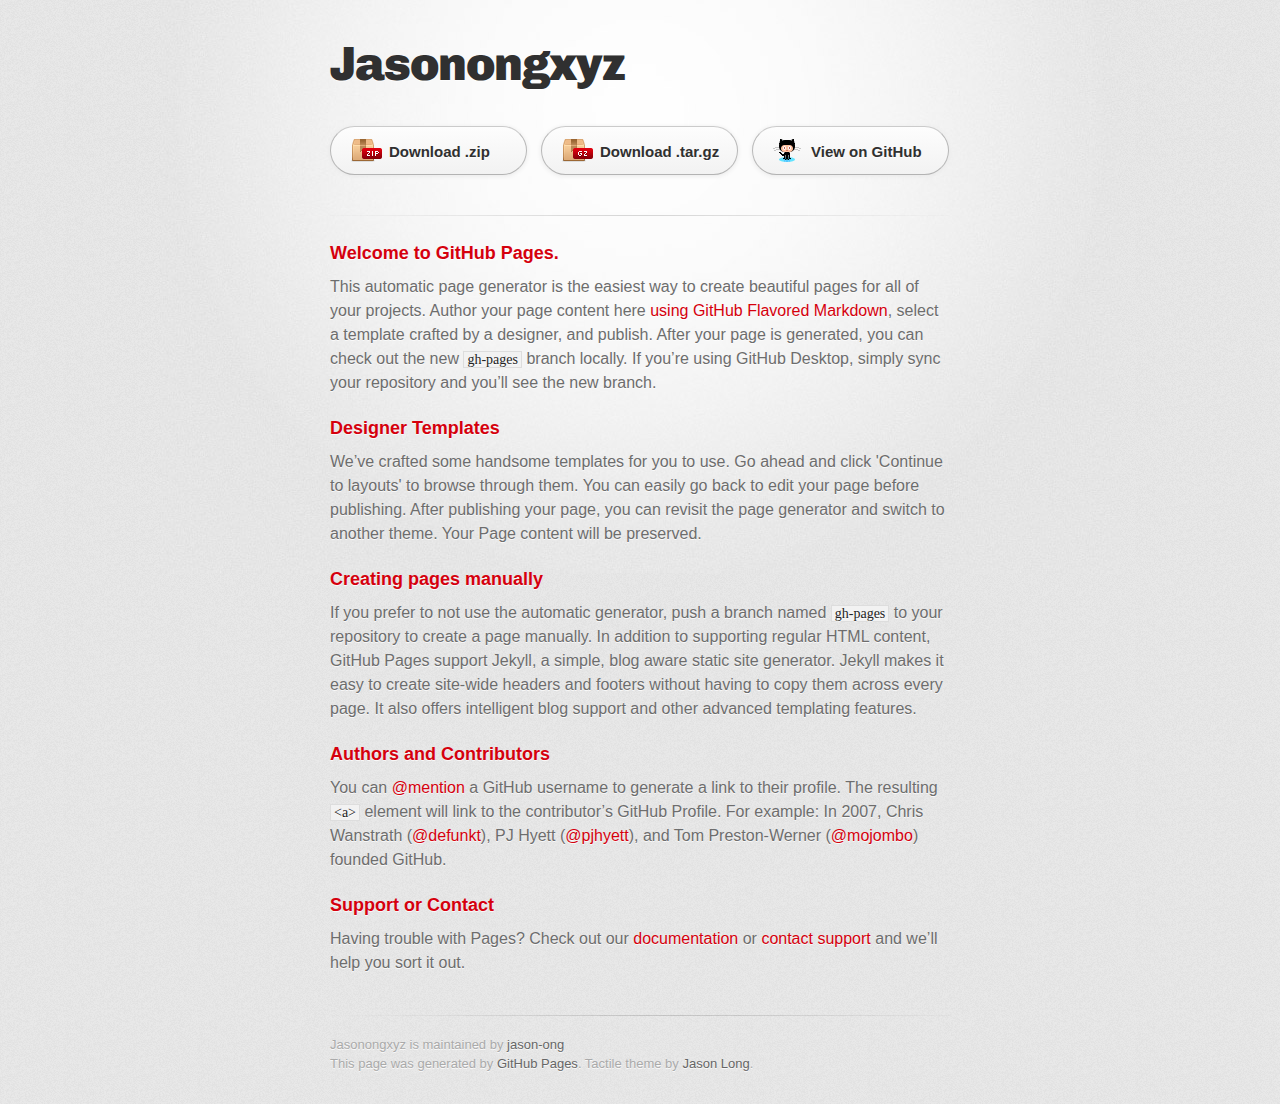
==== index.html @ bb4e9c69 "Create gh-pages branch via GitHub" ====
<!DOCTYPE html>
<html>
  <head>
    <meta charset='utf-8'>
    <meta http-equiv="X-UA-Compatible" content="chrome=1">
    <link href='https://fonts.googleapis.com/css?family=Chivo:900' rel='stylesheet' type='text/css'>
    <link rel="stylesheet" type="text/css" href="stylesheets/stylesheet.css" media="screen">
    <link rel="stylesheet" type="text/css" href="stylesheets/github-dark.css" media="screen">
    <link rel="stylesheet" type="text/css" href="stylesheets/print.css" media="print">
    <!--[if lt IE 9]>
    <script src="//html5shiv.googlecode.com/svn/trunk/html5.js"></script>
    <![endif]-->
    <title>Jasonongxyz by jason-ong</title>
  </head>

  <body>
    <div id="container">
      <div class="inner">

        <header>
          <h1>Jasonongxyz</h1>
          <h2></h2>
        </header>

        <section id="downloads" class="clearfix">
          <a href="https://github.com/jason-ong/jasonongxyz/zipball/master" id="download-zip" class="button"><span>Download .zip</span></a>
          <a href="https://github.com/jason-ong/jasonongxyz/tarball/master" id="download-tar-gz" class="button"><span>Download .tar.gz</span></a>
          <a href="https://github.com/jason-ong/jasonongxyz" id="view-on-github" class="button"><span>View on GitHub</span></a>
        </section>

        <hr>

        <section id="main_content">
          <h3>
<a id="welcome-to-github-pages" class="anchor" href="#welcome-to-github-pages" aria-hidden="true"><span aria-hidden="true" class="octicon octicon-link"></span></a>Welcome to GitHub Pages.</h3>

<p>This automatic page generator is the easiest way to create beautiful pages for all of your projects. Author your page content here <a href="https://guides.github.com/features/mastering-markdown/">using GitHub Flavored Markdown</a>, select a template crafted by a designer, and publish. After your page is generated, you can check out the new <code>gh-pages</code> branch locally. If you’re using GitHub Desktop, simply sync your repository and you’ll see the new branch.</p>

<h3>
<a id="designer-templates" class="anchor" href="#designer-templates" aria-hidden="true"><span aria-hidden="true" class="octicon octicon-link"></span></a>Designer Templates</h3>

<p>We’ve crafted some handsome templates for you to use. Go ahead and click 'Continue to layouts' to browse through them. You can easily go back to edit your page before publishing. After publishing your page, you can revisit the page generator and switch to another theme. Your Page content will be preserved.</p>

<h3>
<a id="creating-pages-manually" class="anchor" href="#creating-pages-manually" aria-hidden="true"><span aria-hidden="true" class="octicon octicon-link"></span></a>Creating pages manually</h3>

<p>If you prefer to not use the automatic generator, push a branch named <code>gh-pages</code> to your repository to create a page manually. In addition to supporting regular HTML content, GitHub Pages support Jekyll, a simple, blog aware static site generator. Jekyll makes it easy to create site-wide headers and footers without having to copy them across every page. It also offers intelligent blog support and other advanced templating features.</p>

<h3>
<a id="authors-and-contributors" class="anchor" href="#authors-and-contributors" aria-hidden="true"><span aria-hidden="true" class="octicon octicon-link"></span></a>Authors and Contributors</h3>

<p>You can <a href="https://help.github.com/articles/basic-writing-and-formatting-syntax/#mentioning-users-and-teams" class="user-mention">@mention</a> a GitHub username to generate a link to their profile. The resulting <code>&lt;a&gt;</code> element will link to the contributor’s GitHub Profile. For example: In 2007, Chris Wanstrath (<a href="https://github.com/defunkt" class="user-mention">@defunkt</a>), PJ Hyett (<a href="https://github.com/pjhyett" class="user-mention">@pjhyett</a>), and Tom Preston-Werner (<a href="https://github.com/mojombo" class="user-mention">@mojombo</a>) founded GitHub.</p>

<h3>
<a id="support-or-contact" class="anchor" href="#support-or-contact" aria-hidden="true"><span aria-hidden="true" class="octicon octicon-link"></span></a>Support or Contact</h3>

<p>Having trouble with Pages? Check out our <a href="https://help.github.com/pages">documentation</a> or <a href="https://github.com/contact">contact support</a> and we’ll help you sort it out.</p>
        </section>

        <footer>
          Jasonongxyz is maintained by <a href="https://github.com/jason-ong">jason-ong</a><br>
          This page was generated by <a href="https://pages.github.com">GitHub Pages</a>. Tactile theme by <a href="https://twitter.com/jasonlong">Jason Long</a>.
        </footer>

        
      </div>
    </div>
  </body>
</html>
---- stylesheets/stylesheet.css ----
/* http://meyerweb.com/eric/tools/css/reset/
   v2.0 | 20110126
   License: none (public domain)
*/
html, body, div, span, applet, object, iframe,
h1, h2, h3, h4, h5, h6, p, blockquote, pre,
a, abbr, acronym, address, big, cite, code,
del, dfn, em, img, ins, kbd, q, s, samp,
small, strike, strong, sub, sup, tt, var,
b, u, i, center,
dl, dt, dd, ol, ul, li,
fieldset, form, label, legend,
table, caption, tbody, tfoot, thead, tr, th, td,
article, aside, canvas, details, embed,
figure, figcaption, footer, header, hgroup,
menu, nav, output, ruby, section, summary,
time, mark, audio, video {
	padding: 0;
	margin: 0;
	font: inherit;
	font-size: 100%;
	vertical-align: baseline;
	border: 0;
}
/* HTML5 display-role reset for older browsers */
article, aside, details, figcaption, figure,
footer, header, hgroup, menu, nav, section {
	display: block;
}
body {
	line-height: 1;
}
ol, ul {
	list-style: none;
}
blockquote, q {
	quotes: none;
}
blockquote:before, blockquote:after,
q:before, q:after {
	content: '';
	content: none;
}
table {
	border-spacing: 0;
	border-collapse: collapse;
}

/* LAYOUT STYLES */
body {
  font-family: 'Helvetica Neue', Helvetica, Arial, serif;
  font-size: 1em;
  line-height: 1.5;
  color: #6d6d6d;
  text-shadow: 0 1px 0 rgba(255, 255, 255, 0.8);
  background: #e7e7e7 url(../images/body-bg.png) 0 0 repeat;
}

a {
  color: #d5000d;
}
a:hover {
  color: #c5000c;
}

header {
  padding-top: 35px;
  padding-bottom: 25px;
}

header h1 {
  font-family: 'Chivo', 'Helvetica Neue', Helvetica, Arial, serif;
  font-size: 48px; font-weight: 900;
  line-height: 1.2;
  color: #303030;
  letter-spacing: -1px;
}

header h2 {
  font-size: 24px;
  font-weight: normal;
  line-height: 1.3;
  color: #aaa;
  letter-spacing: -1px;
}

#container {
  min-height: 595px;
  background: transparent url(../images/highlight-bg.jpg) 50% 0 no-repeat;
}

.inner {
  width: 620px;
  margin: 0 auto;
}

#container .inner img {
  max-width: 100%;
}

#downloads {
  margin-bottom: 40px;
}

a.button {
  display: block;
  float: left;
  width: 179px;
  padding: 12px 8px 12px 8px;
  margin-right: 14px;
  font-size: 15px;
  font-weight: bold;
  line-height: 25px;
  color: #303030;
  background: #fdfdfd; /* Old browsers */
  background: -moz-linear-gradient(top,  #fdfdfd 0%, #f2f2f2 100%); /* FF3.6+ */
  background: -webkit-gradient(linear, left top, left bottom, color-stop(0%,#fdfdfd), color-stop(100%,#f2f2f2)); /* Chrome,Safari4+ */
  background: -webkit-linear-gradient(top,  #fdfdfd 0%,#f2f2f2 100%); /* Chrome10+,Safari5.1+ */
  background: -o-linear-gradient(top,  #fdfdfd 0%,#f2f2f2 100%); /* Opera 11.10+ */
  background: -ms-linear-gradient(top,  #fdfdfd 0%,#f2f2f2 100%); /* IE10+ */
  background: linear-gradient(top,  #fdfdfd 0%,#f2f2f2 100%); /* W3C */
  filter: progid:DXImageTransform.Microsoft.gradient( startColorstr='#fdfdfd', endColorstr='#f2f2f2',GradientType=0 ); /* IE6-9 */
  border-top: solid 1px #cbcbcb;
  border-right: solid 1px #b7b7b7;
  border-bottom: solid 1px #b3b3b3;
  border-left: solid 1px #b7b7b7;
  border-radius: 30px;
  -webkit-box-shadow: 10px 10px 5px #888;
  -moz-box-shadow: 10px 10px 5px #888;
  box-shadow: 0px 1px 5px #e8e8e8;
  -moz-border-radius: 30px;
  -webkit-border-radius: 30px;
}
a.button:hover {
  background: #fafafa; /* Old browsers */
  background: -moz-linear-gradient(top,  #fdfdfd 0%, #f6f6f6 100%); /* FF3.6+ */
  background: -webkit-gradient(linear, left top, left bottom, color-stop(0%,#fdfdfd), color-stop(100%,#f6f6f6)); /* Chrome,Safari4+ */
  background: -webkit-linear-gradient(top,  #fdfdfd 0%,#f6f6f6 100%); /* Chrome10+,Safari5.1+ */
  background: -o-linear-gradient(top,  #fdfdfd 0%,#f6f6f6 100%); /* Opera 11.10+ */
  background: -ms-linear-gradient(top,  #fdfdfd 0%,#f6f6f6 100%); /* IE10+ */
  background: linear-gradient(top,  #fdfdfd 0%,#f6f6f6, 100%); /* W3C */
  filter: progid:DXImageTransform.Microsoft.gradient( startColorstr='#fdfdfd', endColorstr='#f6f6f6',GradientType=0 ); /* IE6-9 */
  border-top: solid 1px #b7b7b7;
  border-right: solid 1px #b3b3b3;
  border-bottom: solid 1px #b3b3b3;
  border-left: solid 1px #b3b3b3;
}

a.button span {
  display: block;
  height: 23px;
  padding-left: 50px;
}

#download-zip span {
  background: transparent url(../images/zip-icon.png) 12px 50% no-repeat;
}
#download-tar-gz span {
  background: transparent url(../images/tar-gz-icon.png) 12px 50% no-repeat;
}
#view-on-github span {
  background: transparent url(../images/octocat-icon.png) 12px 50% no-repeat;
}
#view-on-github {
  margin-right: 0;
}

code, pre {
  margin-bottom: 30px;
  font-family: Monaco, "Bitstream Vera Sans Mono", "Lucida Console", Terminal;
  font-size: 14px;
  color: #222;
}

code {
  padding: 0 3px;
  background-color: #f2f2f2;
  border: solid 1px #ddd;
}

pre {
  padding: 20px;
  overflow: auto;
  color: #f2f2f2;
  text-shadow: none;
  background: #303030;
}
pre code {
  padding: 0;
  color: #f2f2f2;
  background-color: #303030;
  border: none;
}

ul, ol, dl {
  margin-bottom: 20px;
}


/* COMMON STYLES */

hr {
  height: 1px;
  padding-bottom: 1em;
  margin-top: 1em;
  line-height: 1px;
  background: transparent url('../images/hr.png') 50% 0 no-repeat;
  border: none;
}

strong {
  font-weight: bold;
}

em {
  font-style: italic;
}

table {
  width: 100%;
  border: 1px solid #ebebeb;
}

th {
  font-weight: 500;
}

td {
  font-weight: 300;
  text-align: center;
  border: 1px solid #ebebeb;
}

form {
  padding: 20px;
  background: #f2f2f2;

}


/* GENERAL ELEMENT TYPE STYLES */

h1 {
  font-size: 32px;
}

h2 {
  margin-bottom: 8px;
  font-size: 22px;
  font-weight: bold;
  color: #303030;
}

h3 {
  margin-bottom: 8px;
  font-size: 18px;
  font-weight: bold;
  color: #d5000d;
}

h4 {
  font-size: 16px;
  font-weight: bold;
  color: #303030;
}

h5 {
  font-size: 1em;
  color: #303030;
}

h6 {
  font-size: .8em;
  color: #303030;
}

p {
  margin-bottom: 20px;
  font-weight: 300;
}

a {
  text-decoration: none;
}

p a {
  font-weight: 400;
}

blockquote {
  padding: 0 0 0 30px;
  margin-bottom: 20px;
  font-size: 1.6em;
  border-left: 10px solid #e9e9e9;
}

ul li {
  list-style-position: inside;
  list-style: disc;
  padding-left: 20px;
}

ol li {
  list-style-position: inside;
  list-style: decimal;
  padding-left: 3px;
}

dl dt {
  color: #303030;
}

footer {
  padding-top: 20px;
  padding-bottom: 30px;
  margin-top: 40px;
  font-size: 13px;
  color: #aaa;
  background: transparent url('../images/hr.png') 0 0 no-repeat;
}

footer a {
  color: #666;
}
footer a:hover {
  color: #444;
}

/* MISC */
.clearfix:after {
  display: block;
  height: 0;
  clear: both;
  visibility: hidden;
  content: '.';
}

.clearfix {display: inline-block;}
* html .clearfix {height: 1%;}
.clearfix {display: block;}

/* #Media Queries
================================================== */

/* Smaller than standard 960 (devices and browsers) */
@media only screen and (max-width: 959px) { }

/* Tablet Portrait size to standard 960 (devices and browsers) */
@media only screen and (min-width: 768px) and (max-width: 959px) { }

/* All Mobile Sizes (devices and browser) */
@media only screen and (max-width: 767px) {
  header {
    padding-top: 10px;
    padding-bottom: 10px;
  }
  #downloads {
    margin-bottom: 25px;
  }
  #download-zip, #download-tar-gz {
    display: none;
  }
  .inner {
    width: 94%;
    margin: 0 auto;
  }
}

/* Mobile Landscape Size to Tablet Portrait (devices and browsers) */
@media only screen and (min-width: 480px) and (max-width: 767px) { }

/* Mobile Portrait Size to Mobile Landscape Size (devices and browsers) */
@media only screen and (max-width: 479px) { }
---- stylesheets/github-dark.css ----
/*
The MIT License (MIT)

Copyright (c) 2015 GitHub, Inc.

Permission is hereby granted, free of charge, to any person obtaining a copy
of this software and associated documentation files (the "Software"), to deal
in the Software without restriction, including without limitation the rights
to use, copy, modify, merge, publish, distribute, sublicense, and/or sell
copies of the Software, and to permit persons to whom the Software is
furnished to do so, subject to the following conditions:

The above copyright notice and this permission notice shall be included in all
copies or substantial portions of the Software.

THE SOFTWARE IS PROVIDED "AS IS", WITHOUT WARRANTY OF ANY KIND, EXPRESS OR
IMPLIED, INCLUDING BUT NOT LIMITED TO THE WARRANTIES OF MERCHANTABILITY,
FITNESS FOR A PARTICULAR PURPOSE AND NONINFRINGEMENT. IN NO EVENT SHALL THE
AUTHORS OR COPYRIGHT HOLDERS BE LIABLE FOR ANY CLAIM, DAMAGES OR OTHER
LIABILITY, WHETHER IN AN ACTION OF CONTRACT, TORT OR OTHERWISE, ARISING FROM,
OUT OF OR IN CONNECTION WITH THE SOFTWARE OR THE USE OR OTHER DEALINGS IN THE
SOFTWARE.

*/

.pl-c /* comment */ {
  color: #969896;
}

.pl-c1      /* constant, markup.raw, meta.diff.header, meta.module-reference, meta.property-name, support, support.constant, support.variable, variable.other.constant */,
.pl-s .pl-v /* string variable */ {
  color: #0099cd;
}

.pl-e  /* entity */,
.pl-en /* entity.name */ {
  color: #9774cb;
}

.pl-s .pl-s1 /* string source */,
.pl-smi      /* storage.modifier.import, storage.modifier.package, storage.type.java, variable.other, variable.parameter.function */ {
  color: #ddd;
}

.pl-ent /* entity.name.tag */ {
  color: #7bcc72;
}

.pl-k /* keyword, storage, storage.type */ {
  color: #cc2372;
}

.pl-pds              /* punctuation.definition.string, string.regexp.character-class */,
.pl-s                /* string */,
.pl-s .pl-pse .pl-s1 /* string punctuation.section.embedded source */,
.pl-sr               /* string.regexp */,
.pl-sr .pl-cce       /* string.regexp constant.character.escape */,
.pl-sr .pl-sra       /* string.regexp string.regexp.arbitrary-repitition */,
.pl-sr .pl-sre       /* string.regexp source.ruby.embedded */ {
  color: #3c66e2;
}

.pl-v /* variable */ {
  color: #fb8764;
}

.pl-id /* invalid.deprecated */ {
  color: #e63525;
}

.pl-ii /* invalid.illegal */ {
  background-color: #e63525;
  color: #f8f8f8;
}

.pl-sr .pl-cce /* string.regexp constant.character.escape */ {
  color: #7bcc72;
  font-weight: bold;
}

.pl-ml /* markup.list */ {
  color: #c26b2b;
}

.pl-mh        /* markup.heading */,
.pl-mh .pl-en /* markup.heading entity.name */,
.pl-ms        /* meta.separator */ {
  color: #264ec5;
  font-weight: bold;
}

.pl-mq /* markup.quote */ {
  color: #00acac;
}

.pl-mi /* markup.italic */ {
  color: #ddd;
  font-style: italic;
}

.pl-mb /* markup.bold */ {
  color: #ddd;
  font-weight: bold;
}

.pl-md /* markup.deleted, meta.diff.header.from-file */ {
  background-color: #ffecec;
  color: #bd2c00;
}

.pl-mi1 /* markup.inserted, meta.diff.header.to-file */ {
  background-color: #eaffea;
  color: #55a532;
}

.pl-mdr /* meta.diff.range */ {
  color: #9774cb;
  font-weight: bold;
}

.pl-mo /* meta.output */ {
  color: #264ec5;
}
---- stylesheets/print.css ----
html, body, div, span, applet, object, iframe,
h1, h2, h3, h4, h5, h6, p, blockquote, pre,
a, abbr, acronym, address, big, cite, code,
del, dfn, em, img, ins, kbd, q, s, samp,
small, strike, strong, sub, sup, tt, var,
b, u, i, center,
dl, dt, dd, ol, ul, li,
fieldset, form, label, legend,
table, caption, tbody, tfoot, thead, tr, th, td,
article, aside, canvas, details, embed,
figure, figcaption, footer, header, hgroup,
menu, nav, output, ruby, section, summary,
time, mark, audio, video {
  padding: 0;
  margin: 0;
  font: inherit;
  font-size: 100%;
  vertical-align: baseline;
  border: 0;
}
/* HTML5 display-role reset for older browsers */
article, aside, details, figcaption, figure,
footer, header, hgroup, menu, nav, section {
  display: block;
}
body {
  line-height: 1;
}
ol, ul {
  list-style: none;
}
blockquote, q {
  quotes: none;
}
blockquote:before, blockquote:after,
q:before, q:after {
  content: '';
  content: none;
}
table {
  border-spacing: 0;
  border-collapse: collapse;
}
body {
  font-family: 'Helvetica Neue', Helvetica, Arial, serif;
  font-size: 13px;
  line-height: 1.5;
  color: #000;
}

a {
  font-weight: bold;
  color: #d5000d;
}

header {
  padding-top: 35px;
  padding-bottom: 10px;
}

header h1 {
  font-size: 48px;
  font-weight: bold;
  line-height: 1.2;
  color: #303030;
  letter-spacing: -1px;
}

header h2 {
  font-size: 24px;
  font-weight: normal;
  line-height: 1.3;
  color: #aaa;
  letter-spacing: -1px;
}
#downloads {
  display: none;
}
#main_content {
  padding-top: 20px;
}

code, pre {
  margin-bottom: 30px;
  font-family: Monaco, "Bitstream Vera Sans Mono", "Lucida Console", Terminal;
  font-size: 12px;
  color: #222;
}

code {
  padding: 0 3px;
}

pre {
  padding: 20px;
  overflow: auto;
  border: solid 1px #ddd;
}
pre code {
  padding: 0;
}

ul, ol, dl {
  margin-bottom: 20px;
}


/* COMMON STYLES */

table {
  width: 100%;
  border: 1px solid #ebebeb;
}

th {
  font-weight: 500;
}

td {
  font-weight: 300;
  text-align: center;
  border: 1px solid #ebebeb;
}

form {
  padding: 20px;
  background: #f2f2f2;

}


/* GENERAL ELEMENT TYPE STYLES */

h1 {
  font-size: 2.8em;
}

h2 {
  margin-bottom: 8px;
  font-size: 22px;
  font-weight: bold;
  color: #303030;
}

h3 {
  margin-bottom: 8px;
  font-size: 18px;
  font-weight: bold;
  color: #d5000d;
}

h4 {
  font-size: 16px;
  font-weight: bold;
  color: #303030;
}

h5 {
  font-size: 1em;
  color: #303030;
}

h6 {
  font-size: .8em;
  color: #303030;
}

p {
  margin-bottom: 20px;
  font-weight: 300;
}

a {
  text-decoration: none;
}

p a {
  font-weight: 400;
}

blockquote {
  padding: 0 0 0 30px;
  margin-bottom: 20px;
  font-size: 1.6em;
  border-left: 10px solid #e9e9e9;
}

ul li {
  list-style-position: inside;
  list-style: disc;
  padding-left: 20px;
}

ol li {
  list-style-position: inside;
  list-style: decimal;
  padding-left: 3px;
}

dl dd {
  font-style: italic;
  font-weight: 100;
}

footer {
  padding-top: 20px;
  padding-bottom: 30px;
  margin-top: 40px;
  font-size: 13px;
  color: #aaa;
}

footer a {
  color: #666;
}

/* MISC */
.clearfix:after {
  display: block;
  height: 0;
  clear: both;
  visibility: hidden;
  content: '.';
}

.clearfix {display: inline-block;}
* html .clearfix {height: 1%;}
.clearfix {display: block;}
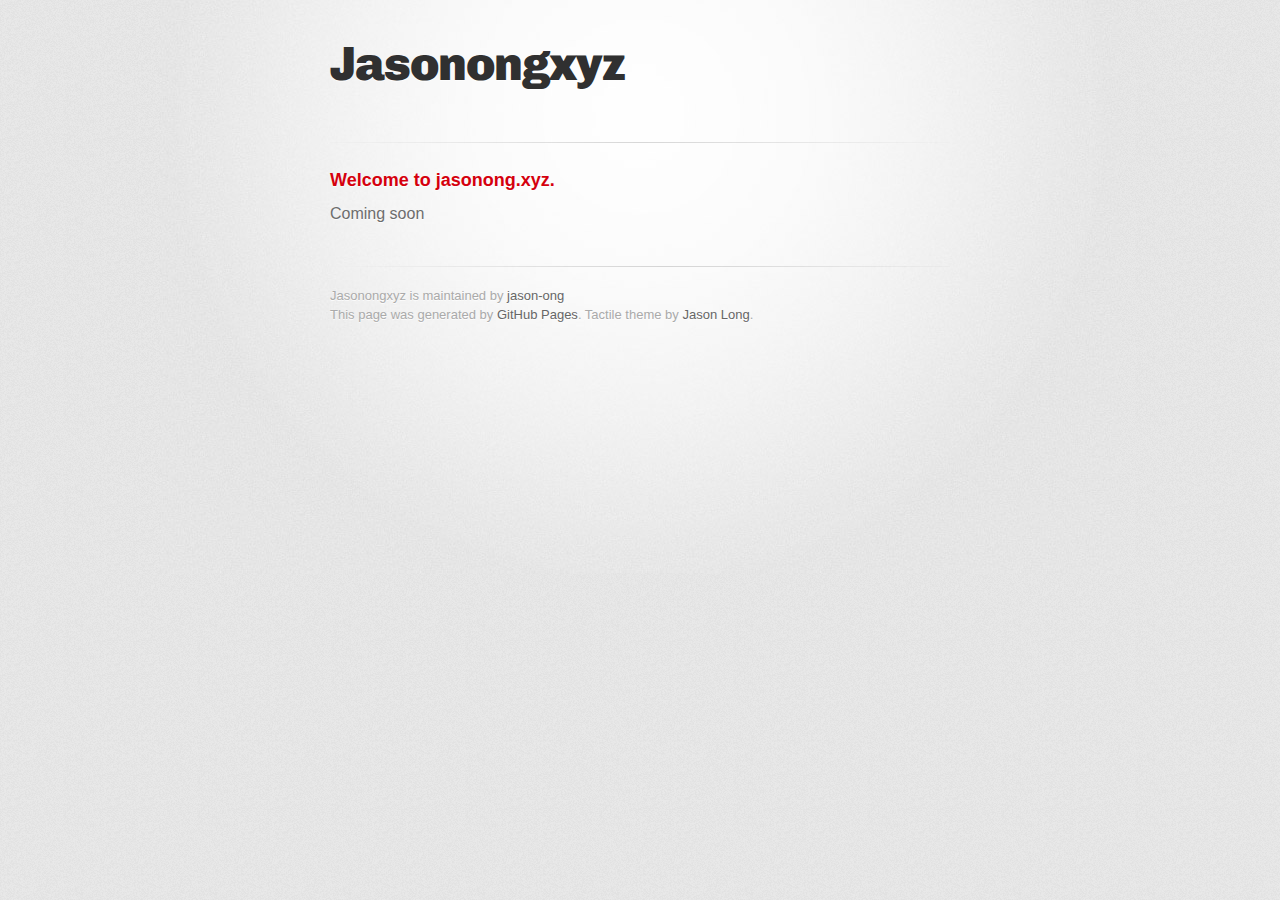
==== commit 5d4c9306: "Update index.html" ====
--- a/index.html
+++ b/index.html
@@ -21,41 +21,14 @@
           <h1>Jasonongxyz</h1>
           <h2></h2>
         </header>
-
-        <section id="downloads" class="clearfix">
-          <a href="https://github.com/jason-ong/jasonongxyz/zipball/master" id="download-zip" class="button"><span>Download .zip</span></a>
-          <a href="https://github.com/jason-ong/jasonongxyz/tarball/master" id="download-tar-gz" class="button"><span>Download .tar.gz</span></a>
-          <a href="https://github.com/jason-ong/jasonongxyz" id="view-on-github" class="button"><span>View on GitHub</span></a>
-        </section>
-
         <hr>
 
         <section id="main_content">
           <h3>
-<a id="welcome-to-github-pages" class="anchor" href="#welcome-to-github-pages" aria-hidden="true"><span aria-hidden="true" class="octicon octicon-link"></span></a>Welcome to GitHub Pages.</h3>
+<a id="welcome-to-github-pages" class="anchor" href="#welcome-to-github-pages" aria-hidden="true"><span aria-hidden="true" class="octicon octicon-link"></span></a>Welcome to jasonong.xyz.</h3>
 
-<p>This automatic page generator is the easiest way to create beautiful pages for all of your projects. Author your page content here <a href="https://guides.github.com/features/mastering-markdown/">using GitHub Flavored Markdown</a>, select a template crafted by a designer, and publish. After your page is generated, you can check out the new <code>gh-pages</code> branch locally. If you’re using GitHub Desktop, simply sync your repository and you’ll see the new branch.</p>
+<p>Coming soon</p>
 
-<h3>
-<a id="designer-templates" class="anchor" href="#designer-templates" aria-hidden="true"><span aria-hidden="true" class="octicon octicon-link"></span></a>Designer Templates</h3>
-
-<p>We’ve crafted some handsome templates for you to use. Go ahead and click 'Continue to layouts' to browse through them. You can easily go back to edit your page before publishing. After publishing your page, you can revisit the page generator and switch to another theme. Your Page content will be preserved.</p>
-
-<h3>
-<a id="creating-pages-manually" class="anchor" href="#creating-pages-manually" aria-hidden="true"><span aria-hidden="true" class="octicon octicon-link"></span></a>Creating pages manually</h3>
-
-<p>If you prefer to not use the automatic generator, push a branch named <code>gh-pages</code> to your repository to create a page manually. In addition to supporting regular HTML content, GitHub Pages support Jekyll, a simple, blog aware static site generator. Jekyll makes it easy to create site-wide headers and footers without having to copy them across every page. It also offers intelligent blog support and other advanced templating features.</p>
-
-<h3>
-<a id="authors-and-contributors" class="anchor" href="#authors-and-contributors" aria-hidden="true"><span aria-hidden="true" class="octicon octicon-link"></span></a>Authors and Contributors</h3>
-
-<p>You can <a href="https://help.github.com/articles/basic-writing-and-formatting-syntax/#mentioning-users-and-teams" class="user-mention">@mention</a> a GitHub username to generate a link to their profile. The resulting <code>&lt;a&gt;</code> element will link to the contributor’s GitHub Profile. For example: In 2007, Chris Wanstrath (<a href="https://github.com/defunkt" class="user-mention">@defunkt</a>), PJ Hyett (<a href="https://github.com/pjhyett" class="user-mention">@pjhyett</a>), and Tom Preston-Werner (<a href="https://github.com/mojombo" class="user-mention">@mojombo</a>) founded GitHub.</p>
-
-<h3>
-<a id="support-or-contact" class="anchor" href="#support-or-contact" aria-hidden="true"><span aria-hidden="true" class="octicon octicon-link"></span></a>Support or Contact</h3>
-
-<p>Having trouble with Pages? Check out our <a href="https://help.github.com/pages">documentation</a> or <a href="https://github.com/contact">contact support</a> and we’ll help you sort it out.</p>
-        </section>
 
         <footer>
           Jasonongxyz is maintained by <a href="https://github.com/jason-ong">jason-ong</a><br>
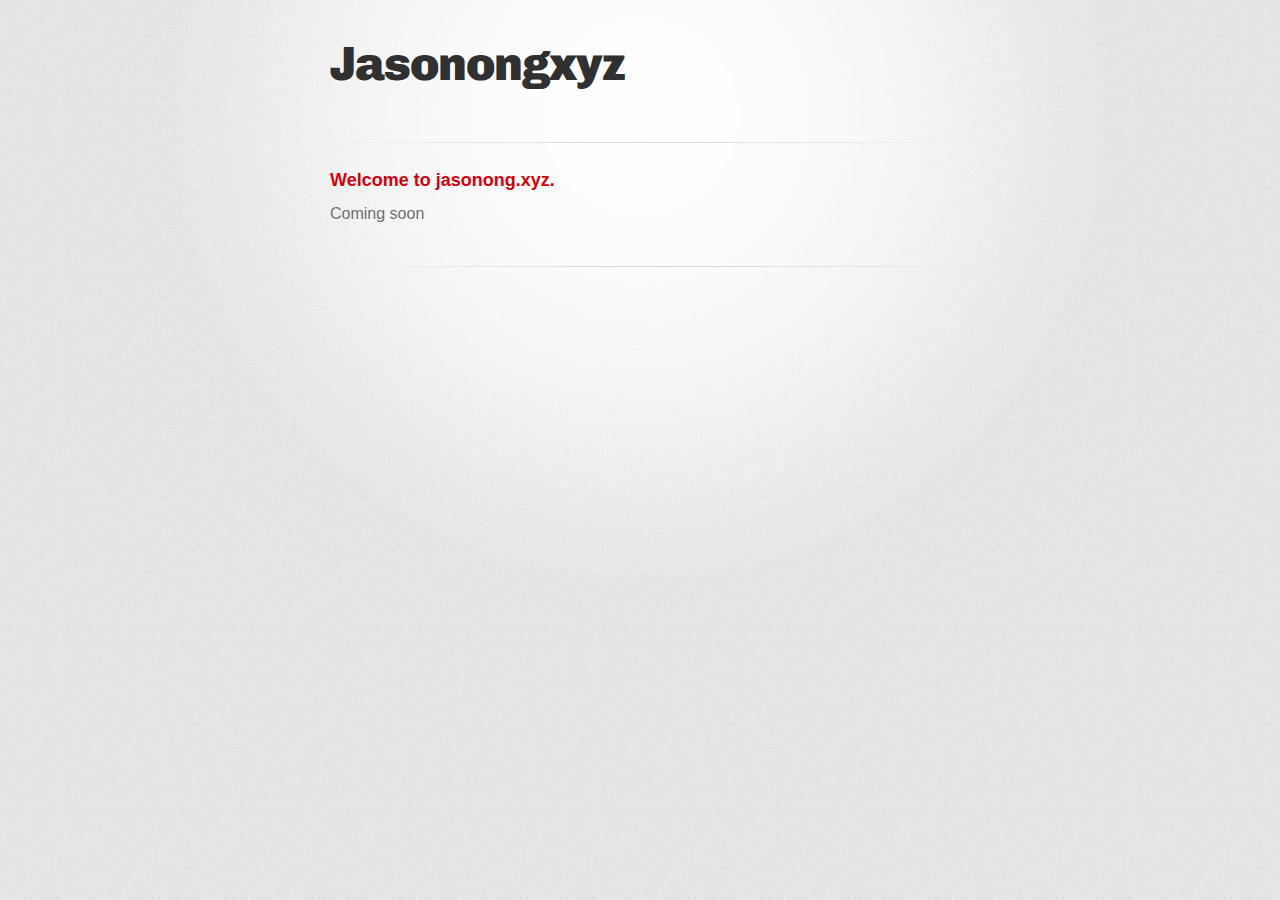
==== commit c79f06b9: "Update index.html" ====
--- a/index.html
+++ b/index.html
@@ -31,8 +31,6 @@
 
 
         <footer>
-          Jasonongxyz is maintained by <a href="https://github.com/jason-ong">jason-ong</a><br>
-          This page was generated by <a href="https://pages.github.com">GitHub Pages</a>. Tactile theme by <a href="https://twitter.com/jasonlong">Jason Long</a>.
         </footer>
 
         
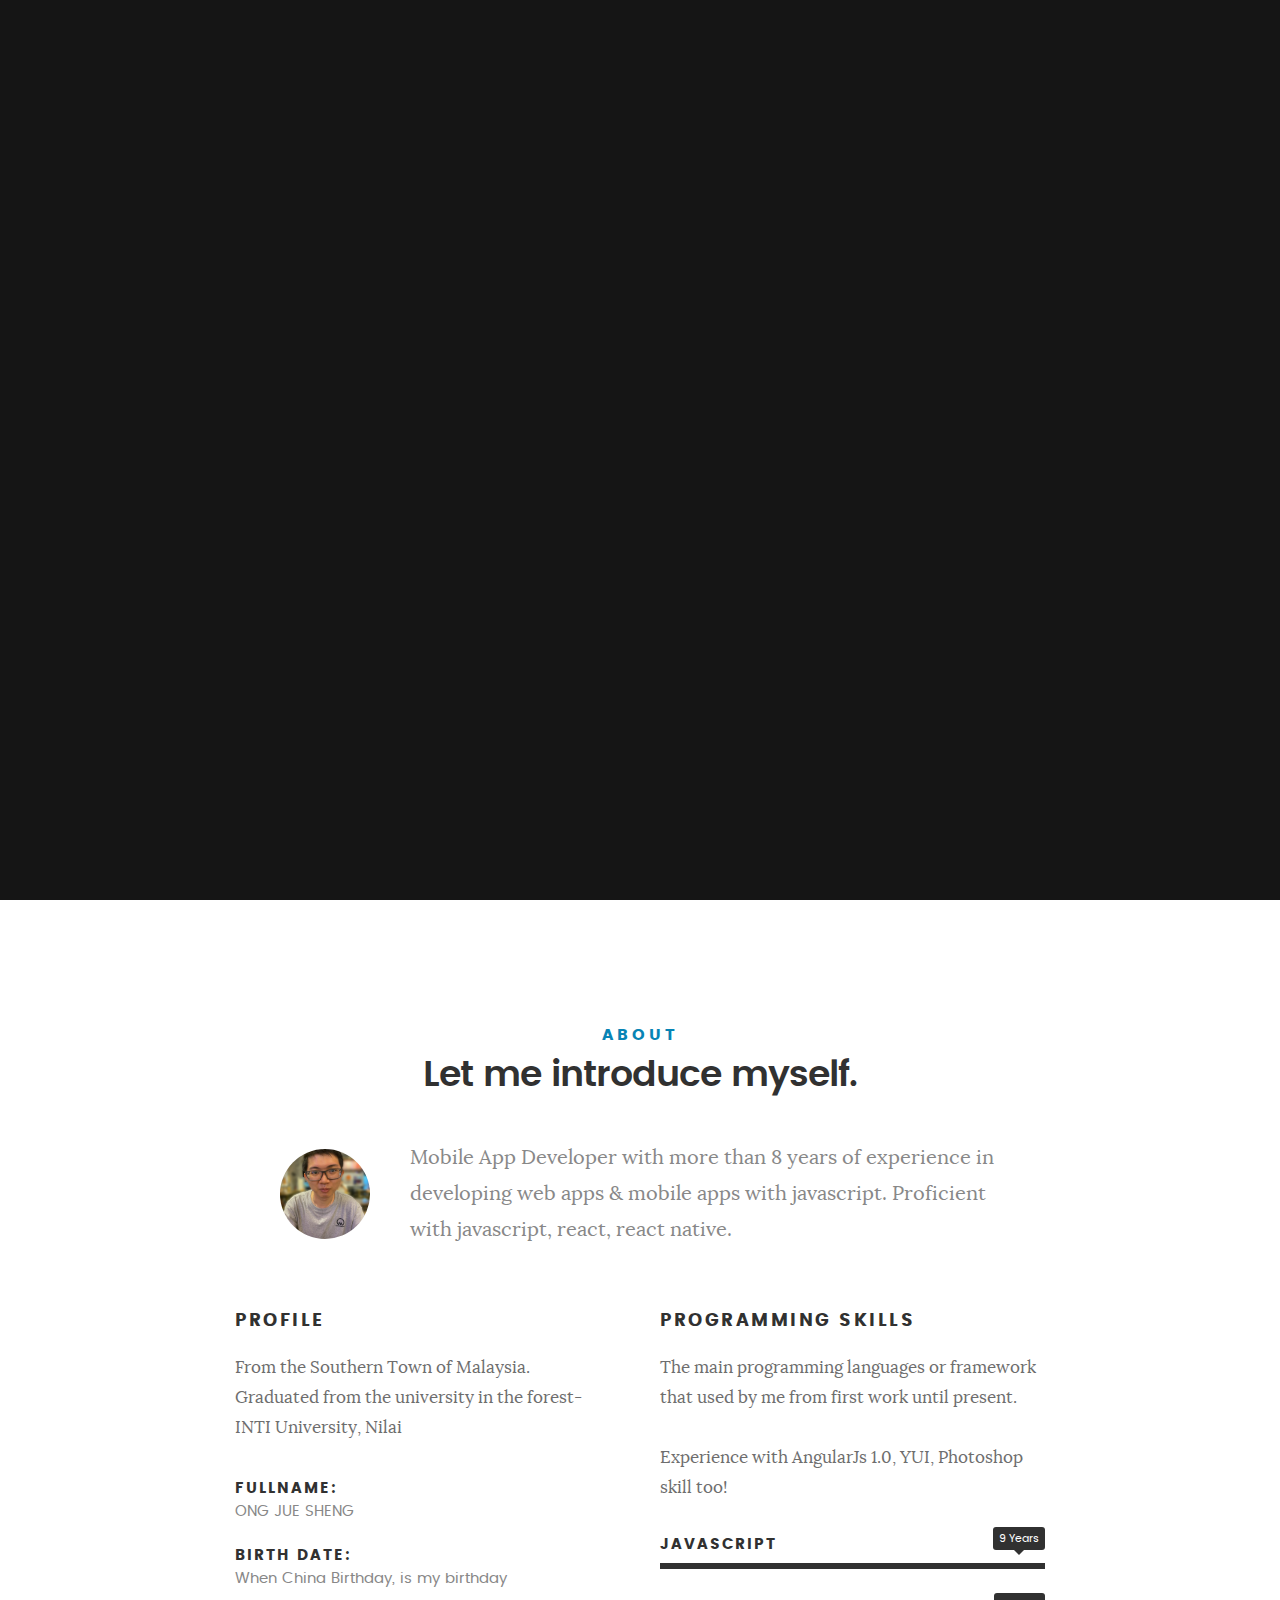
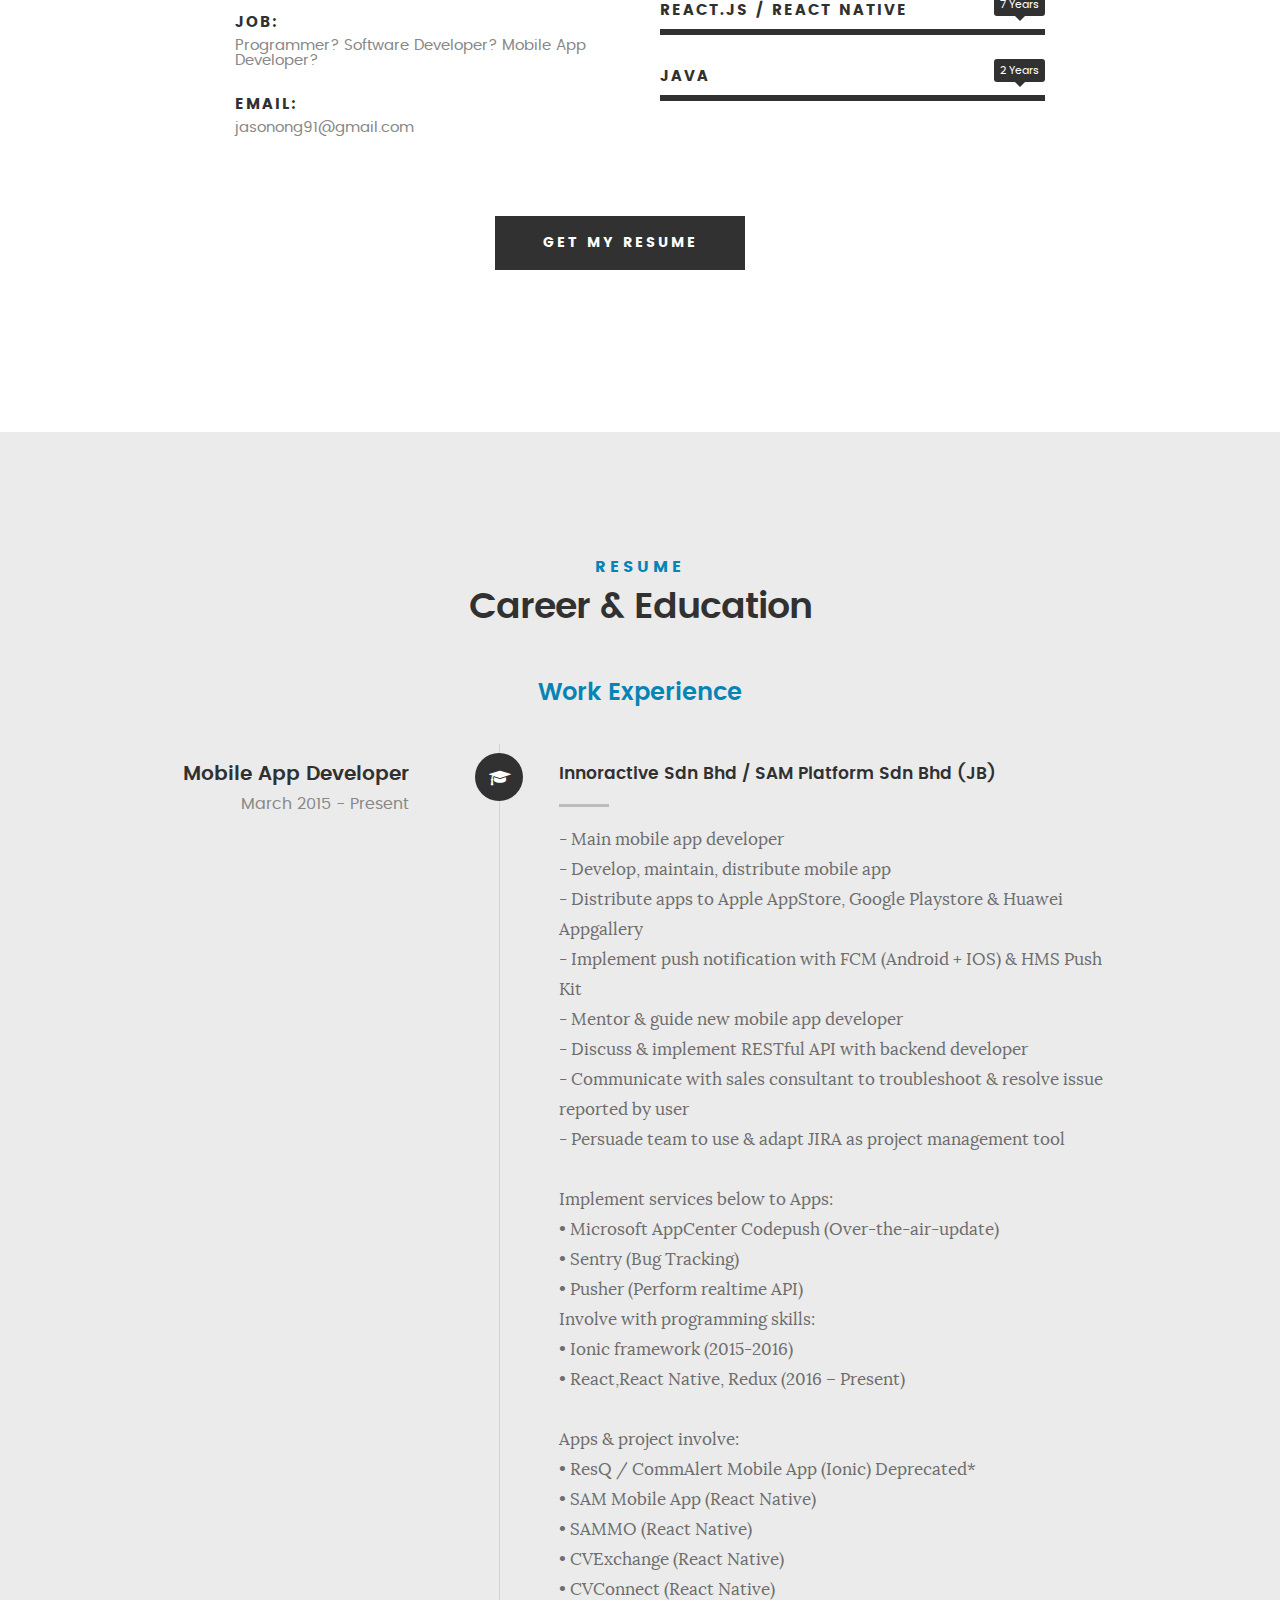
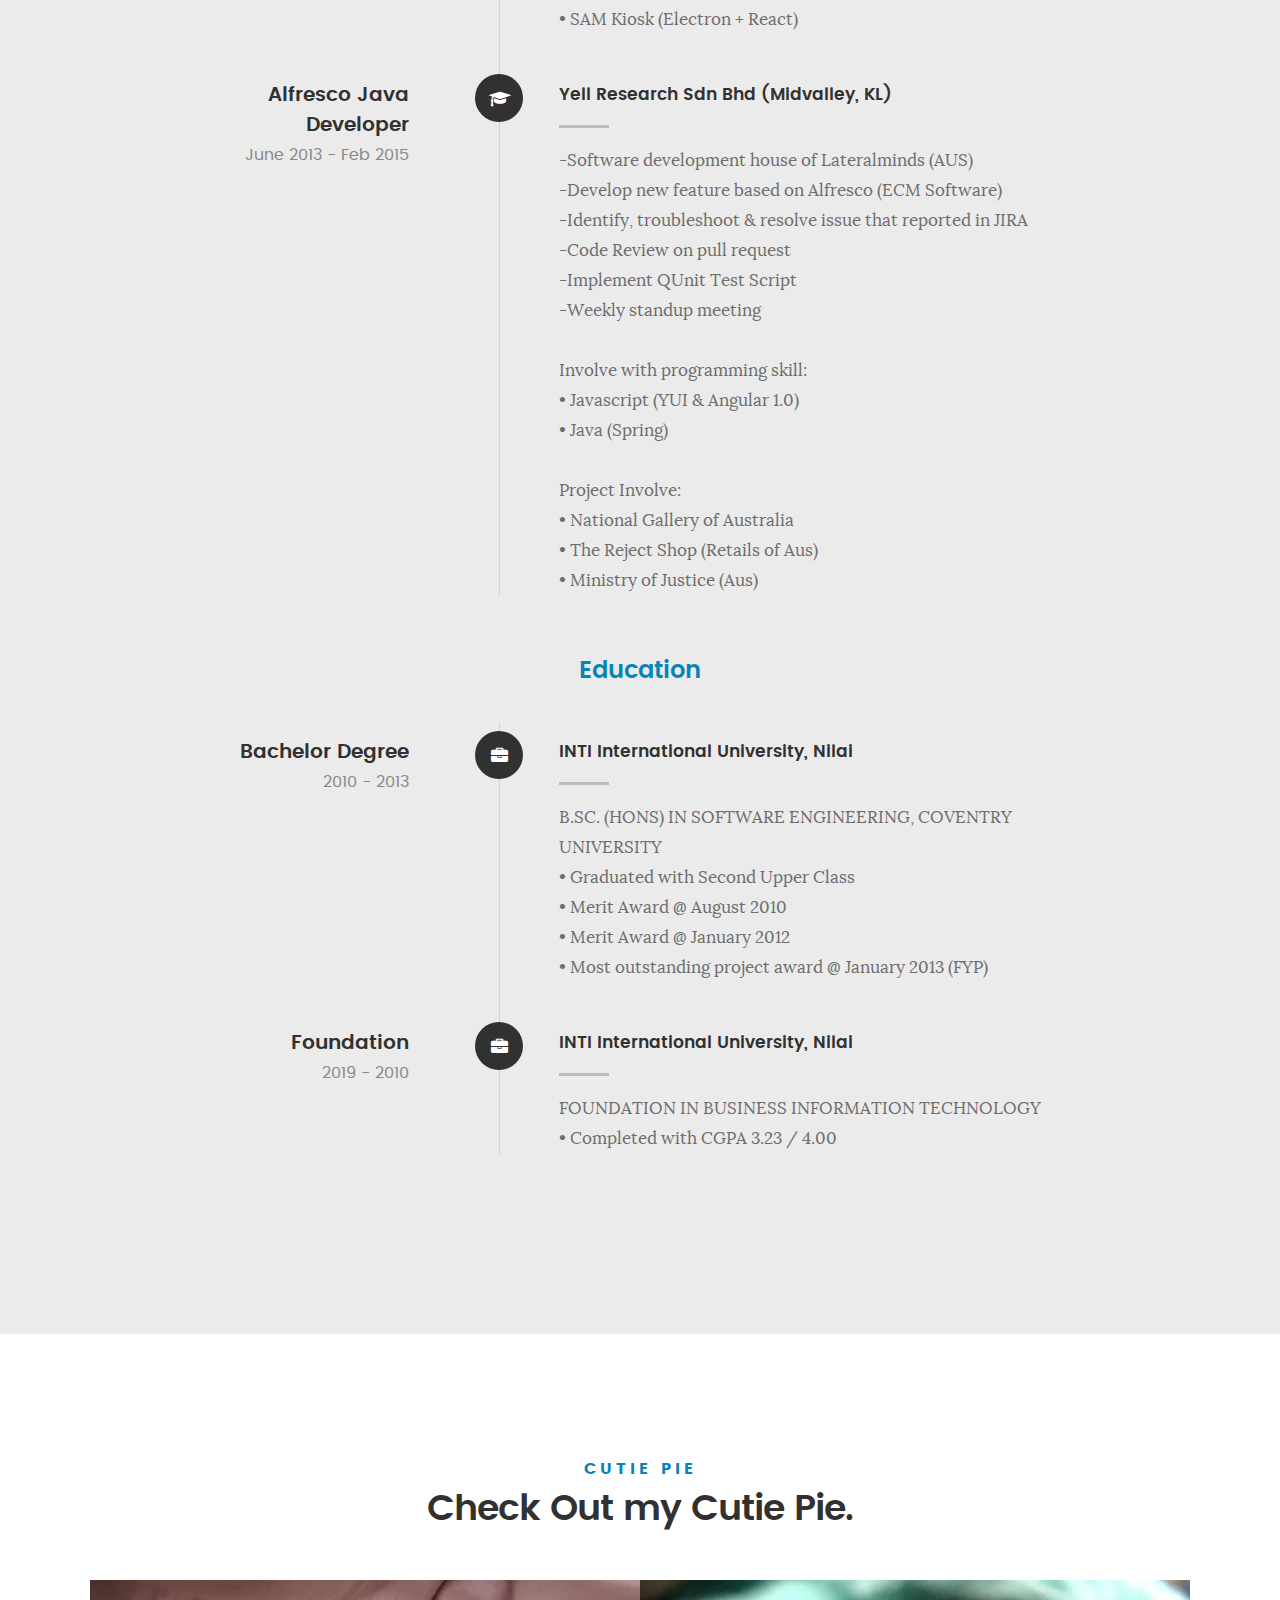
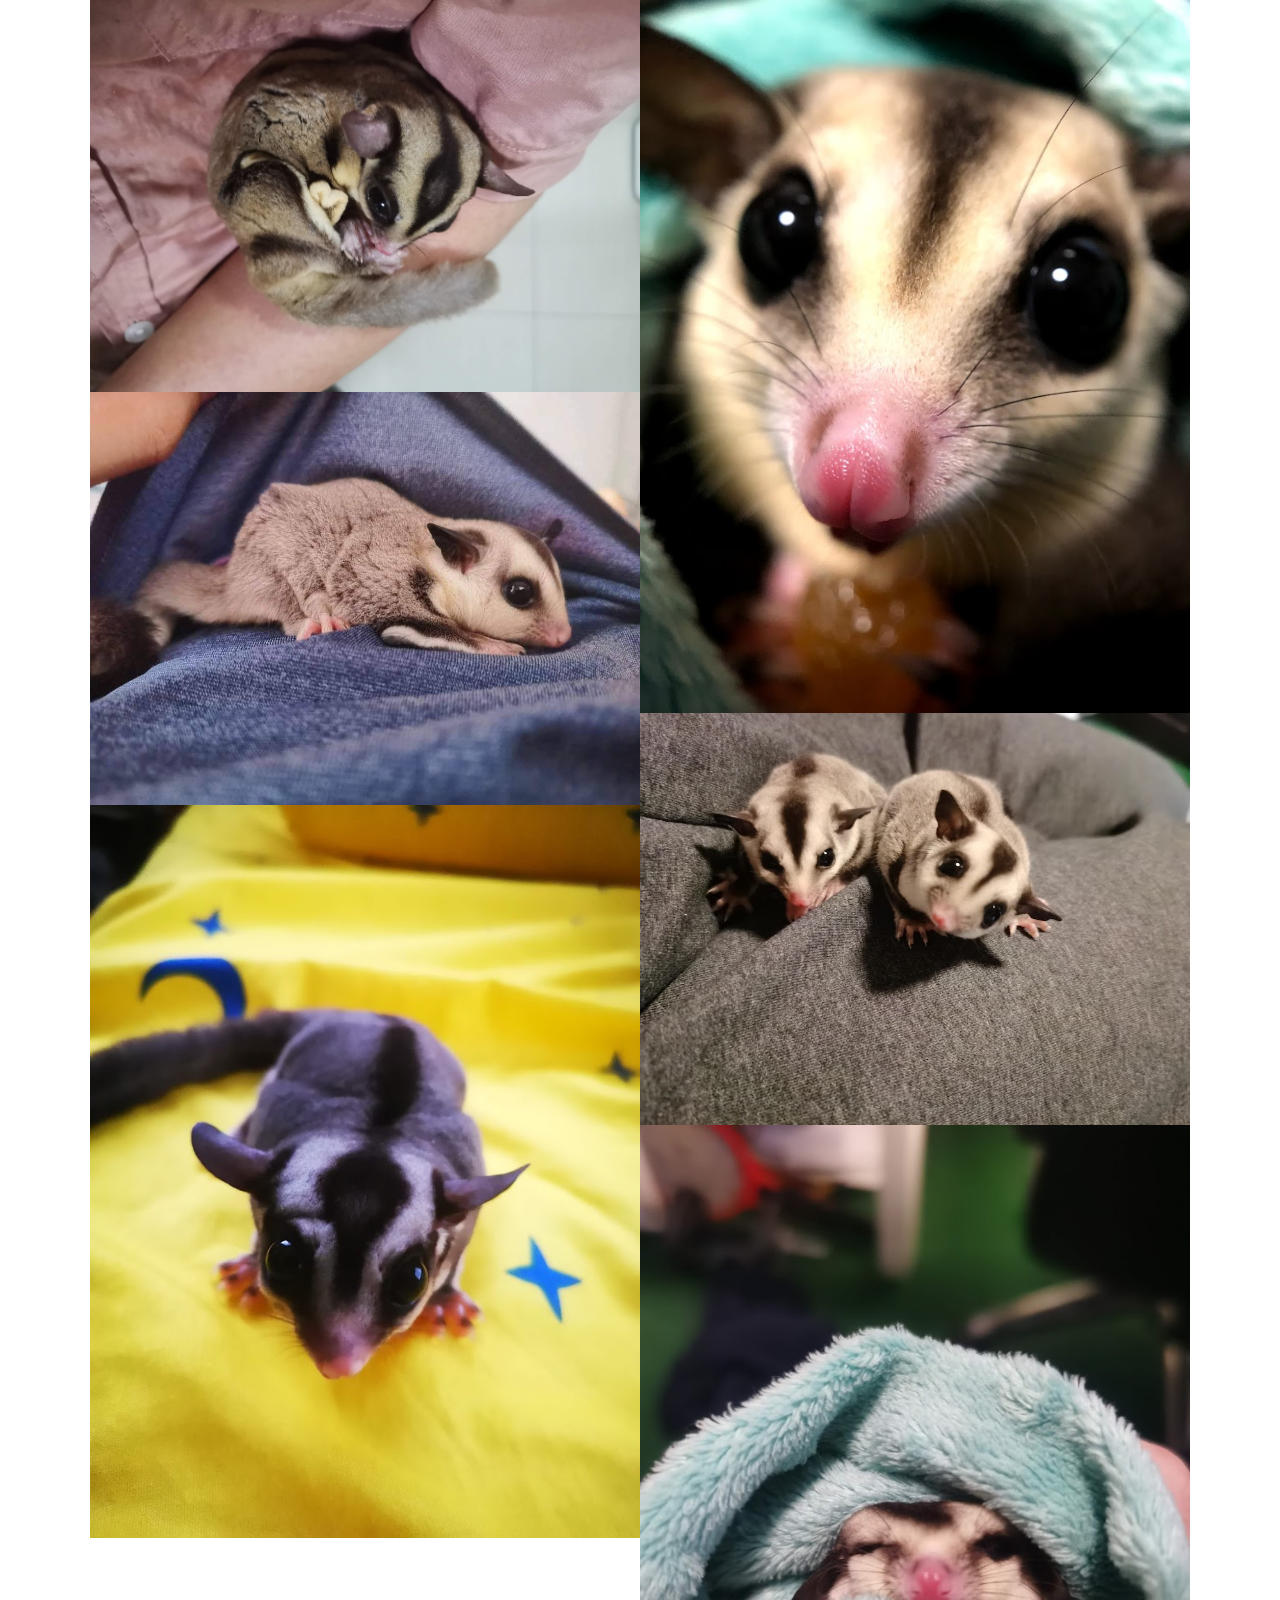
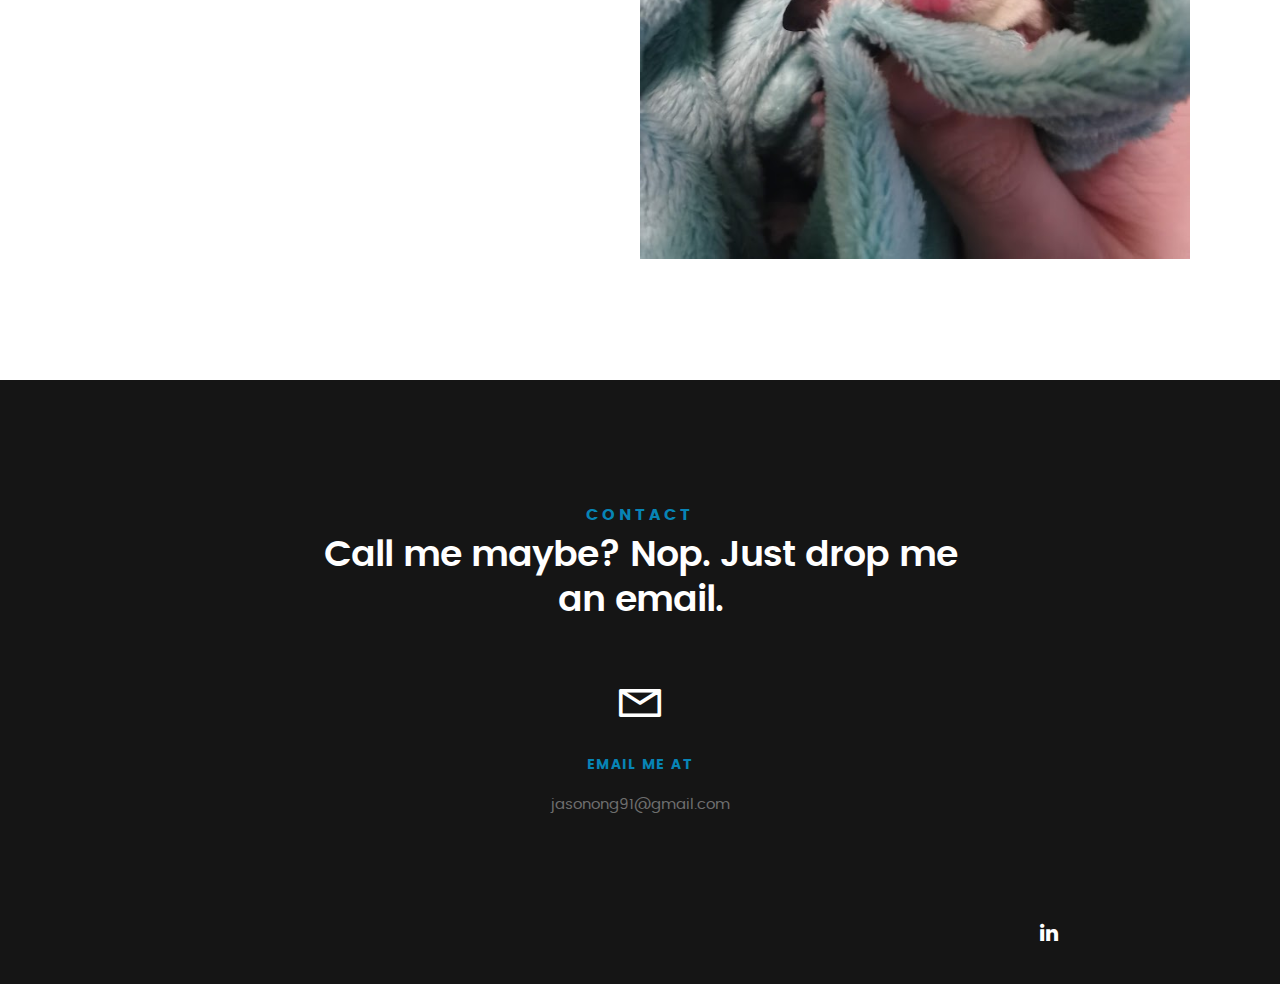
==== commit cd6a6cba: "update resume" ====
--- a/index.html
+++ b/index.html
@@ -1,40 +1,550 @@
-<!DOCTYPE html>
-<html>
-  <head>
-    <meta charset='utf-8'>
-    <meta http-equiv="X-UA-Compatible" content="chrome=1">
-    <link href='https://fonts.googleapis.com/css?family=Chivo:900' rel='stylesheet' type='text/css'>
-    <link rel="stylesheet" type="text/css" href="stylesheets/stylesheet.css" media="screen">
-    <link rel="stylesheet" type="text/css" href="stylesheets/github-dark.css" media="screen">
-    <link rel="stylesheet" type="text/css" href="stylesheets/print.css" media="print">
-    <!--[if lt IE 9]>
-    <script src="//html5shiv.googlecode.com/svn/trunk/html5.js"></script>
-    <![endif]-->
-    <title>Jasonongxyz by jason-ong</title>
-  </head>
-
-  <body>
-    <div id="container">
-      <div class="inner">
-
-        <header>
-          <h1>Jasonongxyz</h1>
-          <h2></h2>
-        </header>
-        <hr>
-
-        <section id="main_content">
-          <h3>
-<a id="welcome-to-github-pages" class="anchor" href="#welcome-to-github-pages" aria-hidden="true"><span aria-hidden="true" class="octicon octicon-link"></span></a>Welcome to jasonong.xyz.</h3>
-
-<p>Coming soon</p>
-
-
-        <footer>
-        </footer>
-
-        
-      </div>
-    </div>
-  </body>
-</html>
+<!DOCTYPE html>
+<!--[if IE 8 ]><html class="no-js oldie ie8" lang="en"> <![endif]-->
+<!--[if IE 9 ]><html class="no-js oldie ie9" lang="en"> <![endif]-->
+<!--[if (gte IE 9)|!(IE)]><!--><html class="no-js" lang="en"> <!--<![endif]-->
+<head>
+
+   <!--- basic page needs
+   ================================================== -->
+   <meta charset="utf-8">
+	<title>Jason Ong</title>
+	<meta name="description" content="">  
+	<meta name="author" content="">
+
+   <!-- mobile specific metas
+   ================================================== -->
+	<meta name="viewport" content="width=device-width, initial-scale=1, maximum-scale=1">
+
+ 	<!-- CSS
+   ================================================== -->
+   <link rel="stylesheet" href="css/base.css">  
+   <link rel="stylesheet" href="css/main.css">
+   <link rel="stylesheet" href="css/vendor.css">     
+
+   <!-- script
+   ================================================== -->   
+	<script src="js/modernizr.js"></script>
+	<script src="js/pace.min.js"></script>
+
+   <!-- favicons
+	================================================== -->
+	<link rel="icon" type="image/png" href="favicon.png">
+
+</head>
+
+<body id="top">
+
+	<!-- header 
+   ================================================== -->
+   <header>   	
+   	<div class="row">
+
+   		<div class="top-bar">
+   			<a class="menu-toggle" href="#"><span>Menu</span></a>
+
+	   		<div class="">
+		         <a href="index.html"></a>
+		      </div>		      
+
+		   	<nav id="main-nav-wrap">
+					<ul class="main-navigation">
+						<li class="current"><a class="smoothscroll"  href="#intro" title="">Home</a></li>
+						<li><a class="smoothscroll"  href="#about" title="">About</a></li>
+						<li><a class="smoothscroll"  href="#resume" title="">Resume</a></li>
+						<li><a class="smoothscroll"  href="#pet" title="">Cutie Pie</a></li>				
+						<li><a class="smoothscroll"  href="#contact" title="">Contact</a></li>	
+					</ul>
+				</nav>    		
+   		</div> <!-- /top-bar --> 
+   		
+   	</div> <!-- /row --> 		
+   </header> <!-- /header -->
+
+	<!-- intro section
+   ================================================== -->
+   <section id="intro">   
+
+   	<div class="intro-overlay"></div>	
+
+   	<div class="intro-content">
+   		<div class="row">
+
+   			<div class="col-twelve">
+
+	   			<h5>Hi There,</h5>
+	   			<h1>I'm Jason Ong.</h1>
+
+	   			<p class="intro-position">
+	   				<span>Mobile App Developer</span>
+	   				<span>JS Lover</span> 
+	   				<span>Coffee Lover</span> 
+	   			</p>
+
+	   			<a class="button stroke smoothscroll" href="#about" title="">More About Me</a>
+
+	   		</div>  
+   			
+   		</div>   		 		
+   	</div> <!-- /intro-content --> 
+
+   	<ul class="intro-social">        
+         <li><a href="https://www.linkedin.com/in/jasonongjuesheng/" target="_blank"><i class="fa fa-linkedin"></i></a></li>
+        <!--  <li><a href="#"><i class="fa fa-behance"></i></a></li>
+         <li><a href="#"><i class="fa fa-twitter"></i></a></li>
+         <li><a href="#"><i class="fa fa-dribbble"></i></a></li>
+         <li><a href="#"><i class="fa fa-instagram"></i></a></li>-->
+      </ul> <!-- /intro-social -->      	
+
+   </section> <!-- /intro -->
+
+
+   <!-- about section
+   ================================================== -->
+   <section id="about">  
+
+   	<div class="row section-intro">
+   		<div class="col-twelve">
+
+   			<h5>About</h5>
+   			<h1>Let me introduce myself.</h1>
+
+   			<div class="intro-info">
+
+   				<img src="images/profilephoto.jpg" alt="Profile Picture">
+
+   				<p class="lead">Mobile App Developer with more than 8 years of experience in developing web apps & mobile apps with
+javascript. Proficient with javascript, react, react native.</p>
+   			</div>   			
+
+   		</div>   		
+   	</div> <!-- /section-intro -->
+
+   	<div class="row about-content">
+
+   		<div class="col-six tab-full">
+
+   			<h3>Profile</h3>
+   			<p>From the Southern Town of Malaysia.<br/>Graduated from the university in the forest- INTI University, Nilai</p>
+
+   			<ul class="info-list">
+   				<li>
+   					<strong>Fullname:</strong>
+   					<span>ONG JUE SHENG</span>
+   				</li>
+   				<li>
+   					<strong>Birth Date:</strong>
+   					<span>When China Birthday, is my birthday</span>
+   				</li>
+   				<li>
+   					<strong>Job:</strong>
+   					<span>Programmer? Software Developer? Mobile App Developer?</span>
+   				</li>
+   				<li>
+   					<strong>Email:</strong>
+   					<span>jasonong91@gmail.com</span>
+   				</li>
+
+   			</ul> <!-- /info-list -->
+
+   		</div>
+
+   		<div class="col-six tab-full">
+
+   			<h3>Programming Skills</h3>
+   			<p>The main programming languages or framework that used by me from first work until present.</p>
+   			<p>Experience with AngularJs 1.0, YUI, Photoshop skill too!</p>
+
+				<ul class="skill-bars">
+				   <li>
+				   	<div class="progress percent100"><span>9 Years</span></div>
+				   	<strong>Javascript</strong>
+				   </li>
+				   <li>
+				   	<div class="progress percent100"><span>7 Years</span></div>
+				   	<strong>React.js / React Native</strong>
+				   </li>
+				   <li>
+				   	<div class="progress percent100"><span>2 Years</span></div>
+				   	<strong>Java</strong>
+				   </li>
+      
+				</ul> <!-- /skill-bars -->		
+
+   		</div>
+
+   	</div>
+
+   	<div class="row button-section">
+   		<div class="col-twelve">
+   			<a href="doc/OJS-Resume-2022.pdf" target="_blank" title="Download CV" class="button button-primary">Get My Resume</a>
+   		</div>   		
+   	</div>
+
+   </section> <!-- /process-->    
+
+
+   <!-- resume Section
+   ================================================== -->
+	<section id="resume" class="grey-section">
+
+		<div class="row section-intro">
+   		<div class="col-twelve">
+
+   			<h5>Resume</h5>
+   			<h1>Career & Education</h1>
+
+
+   		</div>   		
+   	</div> <!-- /section-intro--> 
+
+   	<div class="row resume-timeline">
+
+   		<div class="col-twelve resume-header">
+
+   			<h2>Work Experience</h2>
+
+   		</div> <!-- /resume-header -->
+
+   		<div class="col-twelve">
+
+   			<div class="timeline-wrap">
+
+   				<div class="timeline-block">
+
+	   				<div class="timeline-ico">
+	   					<i class="fa fa-graduation-cap"></i>
+	   				</div>
+
+	   				<div class="timeline-header">
+	   					<h3>Mobile App Developer</h3>
+	   					<p>March 2015 - Present</p>
+	   				</div>
+
+	   				<div class="timeline-content">
+	   					<h4>Innoractive Sdn Bhd / SAM Platform Sdn Bhd (JB)</h4>
+	   					<p>- Main mobile app developer<br />
+- Develop, maintain, distribute mobile app<br />
+- Distribute apps to Apple AppStore, Google Playstore & Huawei Appgallery<br />
+- Implement push notification with FCM (Android + IOS) & HMS Push Kit<br />
+- Mentor & guide new mobile app developer<br />
+- Discuss & implement RESTful API with backend developer<br />
+- Communicate with sales consultant to troubleshoot & resolve issue reported by user<br />
+- Persuade team to use & adapt JIRA as project management tool <br /><br />
+
+Implement services below to Apps:<br />
+• Microsoft AppCenter Codepush (Over-the-air-update)<br />
+ • Sentry (Bug Tracking)<br />
+ • Pusher (Perform realtime API)<br />
+
+Involve with programming skills:<br />
+ • Ionic framework (2015-2016)<br />
+ • React,React Native, Redux (2016 – Present)<br /><br />
+
+Apps & project involve: <br />
+ • ResQ / CommAlert Mobile App (Ionic) Deprecated*<br />
+ • SAM Mobile App (React Native) <br />
+ • SAMMO (React Native) <br />
+ • CVExchange (React Native)<br />
+• CVConnect (React Native)<br />
+• SAM Kiosk (Electron + React)</p>
+	   				</div>
+
+	   			</div> <!-- /timeline-block -->
+
+	   			<div class="timeline-block">
+
+	   				<div class="timeline-ico">
+	   					<i class="fa fa-graduation-cap"></i>
+	   				</div>
+
+	   				<div class="timeline-header">
+	   					<h3>Alfresco Java Developer</h3>
+	   					<p>June 2013 - Feb 2015</p>
+	   				</div>
+
+	   				<div class="timeline-content">
+	   					<h4>Yell Research Sdn Bhd (Midvalley, KL)</h4>
+	   					<p>-Software development house of Lateralminds (AUS) <br />
+-Develop new feature based on Alfresco (ECM Software)<br />
+-Identify, troubleshoot & resolve issue that reported in JIRA<br />
+-Code Review on pull request<br />
+-Implement QUnit Test Script<br />
+-Weekly standup meeting<br /><br />
+
+Involve with programming skill: <br />
+ • Javascript (YUI & Angular 1.0)<br />
+ • Java (Spring)<br /><br />
+
+Project Involve:<br />
+ • National Gallery of Australia <br />
+ • The Reject Shop (Retails of Aus)<br />
+ • Ministry of Justice (Aus)</p>
+	   				</div>
+
+	   			</div> <!-- /timeline-block -->
+
+   			</div> <!-- /timeline-wrap -->   			
+
+   		</div> <!-- /col-twelve -->
+   		
+   	</div> <!-- /resume-timeline -->
+   	
+   	<div class="row resume-timeline">
+
+   		<div class="col-twelve resume-header">
+
+   			<h2>Education</h2>
+
+   		</div> <!-- /resume-header -->
+
+   		<div class="col-twelve">
+
+   			<div class="timeline-wrap">
+
+   				<div class="timeline-block">
+
+	   				<div class="timeline-ico">
+	   					<i class="fa fa-briefcase"></i>
+	   				</div>
+
+	   				<div class="timeline-header">
+	   					<h3>Bachelor Degree</h3>
+	   					<p>2010 - 2013</p>
+	   				</div>
+
+	   				<div class="timeline-content">
+	   					<h4>INTI International University, Nilai</h4>
+	   					<p>B.SC. (HONS) IN SOFTWARE ENGINEERING, COVENTRY UNIVERSITY<br />
+	   						• Graduated with Second Upper Class <br/>
+	   						• Merit Award @ August 2010<br/>
+	   					 • Merit Award @ January 2012 <br/>
+	   					  • Most outstanding project award @ January 2013 (FYP)
+	   					</p>
+	   				</div>
+
+	   			</div> <!-- /timeline-block -->
+
+	   			<div class="timeline-block">
+
+	   				<div class="timeline-ico">
+	   					<i class="fa fa-briefcase"></i>
+	   				</div>
+
+	   				<div class="timeline-header">
+	   					<h3>Foundation</h3>
+	   					<p>2019 - 2010</p>
+	   				</div>
+
+	   				<div class="timeline-content">
+	   					<h4>INTI International University, Nilai</h4>
+	   					<p>FOUNDATION IN BUSINESS INFORMATION TECHNOLOGY<br />
+	   						• Completed with CGPA 3.23 / 4.00 <br/>
+
+	   					</p>
+	   				</div>
+
+	   			</div> <!-- /timeline-block -->
+
+
+   			</div> <!-- /timeline-wrap -->   			
+
+   		</div> <!-- /col-twelve -->
+   		
+   	</div> <!-- /resume-timeline -->
+		
+	</section> <!-- /features -->
+
+
+	<!-- pet Section
+   ================================================== -->
+	<section id="pet">
+
+		<div class="row section-intro">
+   		<div class="col-twelve">
+
+   			<h5>Cutie Pie</h5>
+   			<h1>Check Out my Cutie Pie.</h1>
+
+   		</div>   		
+   	</div> <!-- /section-intro--> 
+
+   	<div class="row pet-content">
+
+   		<div class="col-twelve">
+
+   			<!-- pet-wrapper -->
+	         <div id="folio-wrapper" class="block-1-2 block-mob-full stack">
+
+	         	<div class="bgrid folio-item">
+	               <div class="item-wrap">
+	               	<img src="images/pet/dingding.jpg" alt="DingDing">
+	                  <div class="overlay">	                  	           
+	                     <div class="folio-item-table">
+	                     	<div class="folio-item-cell">
+		     					       <h3 class="folio-title">DingDing</h3>	     					    
+		     					    	 <span class="folio-types">
+		     					       	  The first son
+		     					       </span>
+		     					   </div>	                      	
+	                     </div>                    
+	                  </div>
+	               </div>	               
+	        		</div> <!-- /folio-item -->
+
+	        		<div class="bgrid folio-item">
+	               <div class="item-wrap">
+	               	<img src="images/pet/dangdang.jpg" alt="DangDang">
+	               	<div class="overlay">              		                  
+	                     <div class="folio-item-table">
+	                     	<div class="folio-item-cell">
+	                     		<h3 class="folio-title">DangDang</h3>	     					    
+		     					    	<span class="folio-types">
+		     					       	  The first daughter
+		     					      </span>		     		
+		     					   </div> 	                      	
+	                     </div>                    
+	                  </div>
+	               </div>
+	        		</div> <!-- /folio-item -->
+
+	            <div class="bgrid folio-item">
+	               <div class="item-wrap">
+	               	<img src="images/pet/dingdang.jpg"alt="DingDang">
+	                  <div class="overlay">             		                  
+	                     <div class="folio-item-table">
+	                     	<div class="folio-item-cell">
+	                     		<h3 class="folio-title">DingDang</h3>	     					    
+		     					    	<span class="folio-types">
+		     					       	  DingDing + DangDang
+		     					      </span>		     		
+		     					   </div> 	                      	
+	                     </div>                    
+	                  </div>
+	               </div>
+	        		</div> <!-- /folio-item -->
+
+
+	        		<div class="bgrid folio-item">
+	               <div class="item-wrap">
+	               	<img src="images/pet/twinsgal.jpg" alt="twinsgal">
+	                  <div class="overlay">             		                  
+	                     <div class="folio-item-table">
+	                     	<div class="folio-item-cell">
+	                     		<h3 class="folio-title">JieJie & MeiMei</h3>	     					    
+		     					    	<span class="folio-types">
+		     					       	  Twins Baby Galss
+		     					      </span>		     		
+		     					   </div> 	                      	
+	                     </div>                    
+	                  </div>
+	               </div>
+	        		</div> <!-- /folio-item -->
+
+
+	            <div class="bgrid folio-item">
+	               <div class="item-wrap">
+	               	<img src="images/pet/dada.jpg" alt="dada">
+	                  <div class="overlay">                  	                 
+	                     <div class="folio-item-table">
+	                     	<div class="folio-item-cell">
+	                     		<h3 class="folio-title">Dada</h3>	     					    
+		     					    	<span class="folio-types">
+		     					       	  The second son
+		     					      </span>		     		
+		     					   </div>  	                      	
+	                     </div>                    
+	                  </div>
+	               </div>
+	        		</div> <!-- /folio-item -->     
+
+	            <div class="bgrid folio-item">
+	               <div class="item-wrap">
+	               	<img src="images/pet/lele.jpg" alt="lele">
+	                  <div class="overlay">
+	                     <div class="folio-item-table">
+	                     	<div class="folio-item-cell">
+	                     		<h3 class="folio-title">LeLe</h3>	     					    
+		     					    	<span class="folio-types">
+		     					       	  DingDang + DADA 
+		     					      </span>		     		
+		     					   </div>	                      	
+	                     </div>                    
+	                  </div>
+	               </div>
+	        		</div> <!-- /folio-item -->   
+
+
+	         </div> <!-- /pet-wrapper --> 
+
+   		</div>  <!-- /twelve -->   
+
+   	</div> <!-- /pet-content --> 
+		
+	</section> <!-- /pet --> 
+
+
+	
+   <!-- contact
+   ================================================== -->
+	<section id="contact">
+
+		<div class="row section-intro">
+   		<div class="col-twelve">
+
+   			<h5>Contact</h5>
+   			<h1>Call me maybe? Nop. Just drop me an email.</h1>
+
+   		</div> 
+   	</div> <!-- /section-intro -->
+
+
+
+   	<div class="row contact-info">
+
+   		<div class="tab-full collapse">
+
+   			<div class="icon">
+   				<i class="icon-mail"></i>
+   			</div>
+
+   			<h5>Email Me At</h5>
+
+   			<p>jasonong91@gmail.com	     
+			   </p>
+
+   		</div>
+   		
+   	</div> <!-- /contact-info -->
+		
+	</section> <!-- /contact -->
+
+
+   <!-- footer
+   ================================================== -->
+
+   <footer>
+     	<div class="row">
+
+     		<div class="col-six tab-full pull-right social">
+
+     			<ul class="footer-social">        
+			      <li><a href="https://www.linkedin.com/in/jasonongjuesheng/" target="_blank"><i class="fa fa-linkedin"></i></a></li>
+			   </ul> 
+	      		
+	      </div>
+	
+   </footer>  
+
+   <div id="preloader"> 
+    	<div id="loader"></div>
+   </div> 
+
+   <!-- Java Script
+   ================================================== --> 
+   <script src="js/jquery-2.1.3.min.js"></script>
+   <script src="js/plugins.js"></script>
+   <script src="js/main.js"></script>
+
+</body>
+
+</html>--- a/css/base.css
+++ b/css/base.css
@@ -0,0 +1,871 @@
+/**
+ * =================================================================== 
+ *
+ *  Kards v1.0 Base Stylesheet
+ *  url: styleshout.com
+ *  03-01-2016
+ *  ------------------------------------------------------------------
+ *  TOC:
+ *  01. reset
+ *  02. basic/base setup styles
+ *  03. grid
+ *  04. MISC
+ *
+ * =================================================================== 
+ */
+
+/** 
+ * ===================================================================
+ * 01. reset - normalize.css v3.0.2 | MIT License | git.io/normalize
+ *
+ * ------------------------------------------------------------------- 
+ */
+html {
+	font-family: sans-serif;
+	-ms-text-size-adjust: 100%;
+	-webkit-text-size-adjust: 100%;
+}
+
+body {
+	margin: 0;
+}
+
+article,
+aside,
+details,
+figcaption,
+figure,
+footer,
+header,
+hgroup,
+main,
+menu,
+nav,
+section,
+summary {
+	display: block;
+}
+
+audio,
+canvas,
+progress,
+video {
+	display: inline-block;
+	vertical-align: baseline;
+}
+
+audio:not([controls]) {
+	display: none;
+	height: 0;
+}
+
+[hidden],
+template {
+	display: none;
+}
+
+a {
+	background: transparent;
+}
+
+a:active,
+a:hover {
+	outline: 0;
+}
+
+abbr[title] {
+	border-bottom: 1px dotted;
+}
+
+b,
+strong {
+	font-weight: bold;
+}
+
+dfn {
+	font-style: italic;
+}
+
+h1 {
+	font-size: 2em;
+	margin: 0.67em 0;
+}
+
+mark {
+	background: #ff0;
+	color: #000;
+}
+
+small {
+	font-size: 80%;
+}
+
+sub,
+sup {
+	font-size: 75%;
+	line-height: 0;
+	position: relative;
+	vertical-align: baseline;
+}
+
+sup {
+	top: -0.5em;
+}
+
+sub {
+	bottom: -0.25em;
+}
+
+img {
+	border: 0;
+}
+
+svg:not(:root) {
+	overflow: hidden;
+}
+
+figure {
+	margin: 1em 40px;
+}
+
+hr {
+	-moz-box-sizing: content-box;
+	box-sizing: content-box;
+	height: 0;
+}
+
+pre {
+	overflow: auto;
+}
+
+code,
+kbd,
+pre,
+samp {
+	font-family: monospace, monospace;
+	font-size: 1em;
+}
+
+button,
+input,
+optgroup,
+select,
+textarea {
+	color: inherit;
+	font: inherit;
+	margin: 0;
+}
+
+button {
+	overflow: visible;
+}
+
+button,
+select {
+	text-transform: none;
+}
+
+button,
+html input[type="button"],
+input[type="reset"],
+input[type="submit"] {
+	-webkit-appearance: button;
+	cursor: pointer;
+}
+
+button[disabled],
+html input[disabled] {
+	cursor: default;
+}
+
+button::-moz-focus-inner,
+input::-moz-focus-inner {
+	border: 0;
+	padding: 0;
+}
+
+input {
+	line-height: normal;
+}
+
+input[type="checkbox"],
+input[type="radio"] {
+	box-sizing: border-box;
+	padding: 0;
+}
+
+input[type="number"]::-webkit-inner-spin-button,
+input[type="number"]::-webkit-outer-spin-button {
+	height: auto;
+}
+
+input[type="search"] {
+	-webkit-appearance: textfield;
+	-moz-box-sizing: content-box;
+	-webkit-box-sizing: content-box;
+	box-sizing: content-box;
+}
+
+input[type="search"]::-webkit-search-cancel-button,
+input[type="search"]::-webkit-search-decoration {
+	-webkit-appearance: none;
+}
+
+fieldset {
+	border: 1px solid #c0c0c0;
+	margin: 0 2px;
+	padding: 0.35em 0.625em 0.75em;
+}
+
+legend {
+	border: 0;
+	padding: 0;
+}
+
+textarea {
+	overflow: auto;
+}
+
+optgroup {
+	font-weight: bold;
+}
+
+table {
+	border-collapse: collapse;
+	border-spacing: 0;
+}
+
+td,
+th {
+	padding: 0;
+}
+
+/** 
+ * ===================================================================
+ * 02. basic/base setup styles - (_basic.scss)
+ *
+ * ------------------------------------------------------------------- 
+ */
+html {
+	font-size: 62.5%;
+	box-sizing: border-box;
+}
+
+*,
+*::before,
+*::after {
+	box-sizing: inherit;
+}
+
+body {
+	font-weight: normal;
+	line-height: 1;
+	text-rendering: optimizeLegibility;
+	word-wrap: break-word;
+	-webkit-overflow-scrolling: touch;
+	-webkit-text-size-adjust: none;
+}
+
+body,
+input,
+button {
+	-moz-osx-font-smoothing: grayscale;
+	-webkit-font-smoothing: antialiased;
+}
+
+/**
+ * Media - (_basic.scss)
+ * ------------------------------------------------------------------- 
+ */
+img,
+video {
+	max-width: 100%;
+	height: auto;
+}
+
+/**
+ * Typography resets - (_basic.scss)
+ * ------------------------------------------------------------------- 
+ */
+div,
+dl,
+dt,
+dd,
+ul,
+ol,
+li,
+h1,
+h2,
+h3,
+h4,
+h5,
+h6,
+pre,
+form,
+p,
+blockquote,
+th,
+td {
+	margin: 0;
+	padding: 0;
+}
+
+h1,
+h2,
+h3,
+h4,
+h5,
+h6 {
+	-webkit-font-variant-ligatures: common-ligatures;
+	-moz-font-variant-ligatures: common-ligatures;
+	font-variant-ligatures: common-ligatures;
+	text-rendering: optimizeLegibility;
+}
+
+em,
+i {
+	font-style: italic;
+	line-height: inherit;
+}
+
+strong,
+b {
+	font-weight: bold;
+	line-height: inherit;
+}
+
+small {
+	font-size: 60%;
+	line-height: inherit;
+}
+
+ol,
+ul {
+	list-style: none;
+}
+
+li {
+	display: block;
+}
+
+/**
+ * links - (_basic.scss)
+ * ------------------------------------------------------------------- 
+ */
+a {
+	text-decoration: none;
+	line-height: inherit;
+}
+
+a img {
+	border: none;
+}
+
+/**
+ * inputs - (_basic.scss)
+ * ------------------------------------------------------------------- 
+ */
+fieldset {
+	margin: 0;
+	padding: 0;
+}
+
+input[type="email"],
+input[type="number"],
+input[type="search"],
+input[type="text"],
+input[type="tel"],
+input[type="url"],
+input[type="password"],
+textarea {
+	-webkit-appearance: none;
+	-moz-appearance: none;
+	-ms-appearance: none;
+	-o-appearance: none;
+	appearance: none;
+}
+
+/** 
+ * ===================================================================
+ * 03. grid - (_grid.scss)
+ *
+ * ------------------------------------------------------------------- 
+ */
+.row {
+	width: 94%;
+	max-width: 1140px;
+	margin: 0 auto;
+}
+
+.row:before,
+.row:after {
+	content: "";
+	display: table;
+}
+
+.row:after {
+	clear: both;
+}
+
+.row .row {
+	width: auto;
+	max-width: none;
+	margin-left: -20px;
+	margin-right: -20px;
+}
+
+[class*="col-"],
+.bgrid {
+	float: left;
+}
+
+[class*="col-"] + [class*="col-"].end {
+	float: right;
+}
+
+[class*="col-"] {
+	padding: 0 20px;
+}
+
+.col-one {
+	width: 8.33333%;
+}
+
+.col-two,
+.col-1-6 {
+	width: 16.66667%;
+}
+
+.col-three,
+.col-1-4 {
+	width: 25%;
+}
+
+.col-four,
+.col-1-3 {
+	width: 33.33333%;
+}
+
+.col-five {
+	width: 41.66667%;
+}
+
+.col-six,
+.col-1-2 {
+	width: 50%;
+}
+
+.col-seven {
+	width: 58.33333%;
+}
+
+.col-eight,
+.col-2-3 {
+	width: 66.66667%;
+}
+
+.col-nine,
+.col-3-4 {
+	width: 75%;
+}
+
+.col-ten,
+.col-5-6 {
+	width: 83.33333%;
+}
+
+.col-eleven {
+	width: 91.66667%;
+}
+
+.col-twelve,
+.col-full {
+	width: 100%;
+}
+
+/**
+ * small screens - (_grid.scss)
+ * --------------------------------------------------------------- 
+ */
+@media screen and (max-width:1024px) {
+	.row .row {
+		margin-left: -18px;
+		margin-right: -18px;
+	}
+
+	[class*="col-"] {
+		padding: 0 18px;
+	}
+
+}
+
+/**
+ * tablets - (_grid.scss)
+ * --------------------------------------------------------------- 
+ */
+@media screen and (max-width:768px) {
+	.row {
+		width: auto;
+		padding-left: 30px;
+		padding-right: 30px;
+	}
+
+	.row .row {
+		padding-left: 0;
+		padding-right: 0;
+		margin-left: -15px;
+		margin-right: -15px;
+	}
+
+	[class*="col-"] {
+		padding: 0 15px;
+	}
+
+	.tab-1-4 {
+		width: 25%;
+	}
+
+	.tab-1-3 {
+		width: 33.33333%;
+	}
+
+	.tab-1-2 {
+		width: 50%;
+	}
+
+	.tab-2-3 {
+		width: 66.66667%;
+	}
+
+	.tab-3-4 {
+		width: 75%;
+	}
+
+	.tab-full {
+		width: 100%;
+	}
+
+}
+
+/**
+ * large mobile devices - (_grid.scss)
+ * --------------------------------------------------------------- 
+ */
+@media screen and (max-width:600px) {
+	.row {
+		padding-left: 25px;
+		padding-right: 25px;
+	}
+
+	.row .row {
+		margin-left: -10px;
+		margin-right: -10px;
+	}
+
+	[class*="col-"] {
+		padding: 0 10px;
+	}
+
+	.mob-1-4 {
+		width: 25%;
+	}
+
+	.mob-1-2 {
+		width: 50%;
+	}
+
+	.mob-3-4 {
+		width: 75%;
+	}
+
+	.mob-full {
+		width: 100%;
+	}
+
+}
+
+/**
+ * small mobile devices - (_grid.scss)
+ * --------------------------------------------------------------- 
+ */
+@media screen and (max-width:400px) {
+	.row .row {
+		padding-left: 0;
+		padding-right: 0;
+		margin-left: 0;
+		margin-right: 0;
+	}
+
+	[class*="col-"] {
+		width: 100% !important;
+		float: none !important;
+		clear: both !important;
+		margin-left: 0;
+		margin-right: 0;
+		padding: 0;
+	}
+
+	[class*="col-"] + [class*="col-"].end {
+		float: none;
+	}
+
+}
+
+/** 
+ * ===================================================================
+ * block grids - (_grid.scss)
+ *
+ * ------------------------------------------------------------------- 
+ */
+[class*="block-"]:before,
+[class*="block-"]:after {
+	content: "";
+	display: table;
+}
+
+[class*="block-"]:after {
+	clear: both;
+}
+
+.block-1-6 .bgrid {
+	width: 16.66667%;
+}
+
+.block-1-4 .bgrid {
+	width: 25%;
+}
+
+.block-1-3 .bgrid {
+	width: 33.33333%;
+}
+
+.block-1-2 .bgrid {
+	width: 50%;
+}
+
+/**
+ * Clearing for block grid columns. Allow columns with 
+ * different heights to align properly.
+ */
+.block-1-6 .bgrid:nth-child(6n+1),
+.block-1-4 .bgrid:nth-child(4n+1),
+.block-1-3 .bgrid:nth-child(3n+1),
+.block-1-2 .bgrid:nth-child(2n+1) {
+	clear: both;
+}
+
+/**
+ * small screens - (_grid.scss)
+ * --------------------------------------------------------------- 
+ */
+@media screen and (max-width:1024px) {
+	.block-s-1-6 .bgrid {
+		width: 16.66667%;
+	}
+
+	.block-s-1-4 .bgrid {
+		width: 25%;
+	}
+
+	.block-s-1-3 .bgrid {
+		width: 33.33333%;
+	}
+
+	.block-s-1-2 .bgrid {
+		width: 50%;
+	}
+
+	.block-s-full .bgrid {
+		width: 100%;
+		clear: both;
+	}
+
+	[class*="block-s-"] .bgrid:nth-child(n) {
+		clear: none;
+	}
+
+	.block-s-1-6 .bgrid:nth-child(6n+1),
+	.block-s-1-4 .bgrid:nth-child(4n+1),
+	.block-s-1-3 .bgrid:nth-child(3n+1),
+	.block-s-1-2 .bgrid:nth-child(2n+1) {
+		clear: both;
+	}
+
+}
+
+/**
+ * tablets - (_grid.scss)
+ * --------------------------------------------------------------- 
+ */
+@media screen and (max-width:768px) {
+	.block-tab-1-6 .bgrid {
+		width: 16.66667%;
+	}
+
+	.block-tab-1-4 .bgrid {
+		width: 25%;
+	}
+
+	.block-tab-1-3 .bgrid {
+		width: 33.33333%;
+	}
+
+	.block-tab-1-2 .bgrid {
+		width: 50%;
+	}
+
+	.block-tab-full .bgrid {
+		width: 100%;
+		clear: both;
+	}
+
+	[class*="block-tab-"] .bgrid:nth-child(n) {
+		clear: none;
+	}
+
+	.block-tab-1-6 .bgrid:nth-child(6n+1),
+	.block-tab-1-4 .bgrid:nth-child(4n+1),
+	.block-tab-1-3 .bgrid:nth-child(3n+1),
+	.block-tab-1-2 .bgrid:nth-child(2n+1) {
+		clear: both;
+	}
+
+}
+
+/**
+ * large mobile devices - (_grid.scss)
+ * --------------------------------------------------------------- 
+ */
+@media screen and (max-width:600px) {
+	.block-mob-1-6 .bgrid {
+		width: 16.66667%;
+	}
+
+	.block-mob-1-4 .bgrid {
+		width: 25%;
+	}
+
+	.block-mob-1-3 .bgrid {
+		width: 33.33333%;
+	}
+
+	.block-mob-1-2 .bgrid {
+		width: 50%;
+	}
+
+	.block-mob-full .bgrid {
+		width: 100%;
+		clear: both;
+	}
+
+	[class*="block-mob-"] .bgrid:nth-child(n) {
+		clear: none;
+	}
+
+	.block-mob-1-6 .bgrid:nth-child(6n+1),
+	.block-mob-1-4 .bgrid:nth-child(4n+1),
+	.block-mob-1-3 .bgrid:nth-child(3n+1),
+	.block-mob-1-2 .bgrid:nth-child(2n+1) {
+		clear: both;
+	}
+
+}
+
+/**
+ * stack on small mobile devices - (_grid.scss)
+ * --------------------------------------------------------------- 
+ */
+@media screen and (max-width:400px) {
+	.stack .bgrid {
+		width: 100% !important;
+		float: none !important;
+		clear: both !important;
+		margin-left: 0;
+		margin-right: 0;
+	}
+
+}
+
+/** 
+ * ===================================================================
+ * 04. MISC  - (_grid.scss)
+ *
+ * ------------------------------------------------------------------- 
+ */
+
+/**
+ * Clearing - (http://nicolasgallagher.com/micro-clearfix-hack/
+ */
+.group:before,
+.group:after {
+	content: "";
+	display: table;
+}
+
+.group:after {
+	clear: both;
+}
+
+/**
+ * Misc Helper Styles 
+ */
+.hide {
+	display: none;
+}
+
+.invisible {
+	visibility: hidden;
+}
+
+.antialiased {
+	-webkit-font-smoothing: antialiased;
+	-moz-osx-font-smoothing: grayscale;
+}
+
+.remove-bottom {
+	margin-bottom: 0;
+}
+
+.half-bottom {
+	margin-bottom: 1.5rem !important;
+}
+
+.add-bottom {
+	margin-bottom: 3rem !important;
+}
+
+.no-border {
+	border: none;
+}
+
+.full-width {
+	width: 100%;
+}
+
+.text-center {
+	text-align: center;
+}
+
+.text-left {
+	text-align: left;
+}
+
+.text-right {
+	text-align: right;
+}
+
+.pull-left {
+	float: left;
+}
+
+.pull-right {
+	float: right;
+}
+
+.align-center {
+	margin-left: auto;
+	margin-right: auto;
+	text-align: center;
+}
+
+/*# sourceMappingURL=base.css.map */--- a/css/main.css
+++ b/css/main.css
@@ -0,0 +1,2600 @@
+/**
+ * =================================================================== 
+ *
+ *  Kards v1.0 Main Stylesheet
+ *  url: styleshout.com
+ *  03-01-2016
+ *  ------------------------------------------------------------------
+ *  TOC:
+ *  01. webfonts and iconfonts
+ *  02. base style overrides
+ *  03. typography & general theme styles
+ *  04. preloader
+ *  05. forms
+ *  06. buttons 
+ *  07. other components
+ *  08. common styles
+ *  09. header styles
+ *  10. intro
+ *  11. about
+ *  12. resume
+ *  13. pet
+ *  14. call-to-action section
+ *  15. services
+ *  16. stats
+ *  17. contact
+ *  18. footer
+ *
+ * =================================================================== 
+ */
+
+
+/** 
+ * ===================================================================
+ * 01. webfonts and iconfonts - (_document-setup.scss)
+ *
+ * ------------------------------------------------------------------- 
+ */
+@import url("fonts.css");
+@import url("font-awesome/css/font-awesome.min.css");
+@import url("micons/micons.css");
+
+
+/** 
+ * ===================================================================
+ * 02. base style overrides - (_document-setup.scss)
+ *
+ * ------------------------------------------------------------------- 
+ */
+html {
+	font-size: 10px;
+}
+
+@media only screen and (max-width:1024px) {
+	html {
+		font-size: 9.411764705882353px;
+	}
+}
+@media only screen and (max-width:768px) {
+	html {
+		font-size: 10px;
+	}
+}
+@media only screen and (max-width:400px) {
+	html {
+		font-size: 9.411764705882353px;
+	}
+}
+
+html, body {
+	height: 100%;
+}
+body {
+	background: #151515;
+	font-family: "lora-regular", serif;
+	font-size: 1.7rem;
+	line-height: 3rem;
+	color: #6e6e6e;
+}
+
+/**
+ * links - (_document-setup.scss)
+ * -------------------------------------------------------------------
+ */
+a, a:visited {
+	color: #000000;
+	-moz-transition: all 0.3s ease-in-out;
+	-o-transition: all 0.3s ease-in-out;
+	-webkit-transition: all 0.3s ease-in-out;
+	-ms-transition: all 0.3s ease-in-out;
+	transition: all 0.3s ease-in-out;
+}
+a:hover, a:focus, a:active {
+	color: #0784b5;
+	outline: 0;
+}
+
+/** 
+ * ===================================================================
+ * 03. typography & general theme styles - (_document-setup.scss)
+ *
+ * ------------------------------------------------------------------- 
+ */
+h1, h2, h3, h4, h5, h6, .h01, .h02, .h03, .h04, .h05, .h06 {
+	font-family: "poppins-semibold", sans-serif;
+	color: #313131;
+	font-style: normal;
+	text-rendering: optimizeLegibility;
+	margin-bottom: 2.1rem;
+}
+h3, .h03, h4, .h04 {
+	margin-bottom: 1.8rem;
+}
+h5, .h05, h6, .h06 {
+	font-family: "poppins-bold";
+	margin-bottom: 1.2rem;
+}
+h1, .h01 {
+	font-size: 3.1rem;
+	line-height: 1.355;
+	letter-spacing: -.1rem;
+}
+@media only screen and (max-width:600px) {
+	h1, .h01 {
+		font-size: 2.6rem;
+		letter-spacing: -.07rem;
+	}
+}
+h2, .h02 {
+	font-size: 2.4rem;
+	line-height: 1.25;
+}
+h3, .h03 {
+	font-size: 2rem;
+	line-height: 1.5;
+}
+h4, .h04 {
+	font-size: 1.7rem;
+	line-height: 1.765;
+}
+h5, .h05 {
+	font-size: 1.4rem;
+	line-height: 1.714;
+	text-transform: uppercase;
+	letter-spacing: .15rem;
+}
+h6, .h06 {
+	font-size: 1.3rem;
+	line-height: 1.846;
+	text-transform: uppercase;
+	letter-spacing: .15rem;
+}
+p img {
+	margin: 0;
+}
+p.lead {
+	font-family: "lora-regular", serif;
+	font-size: 2rem;
+	line-height: 1.8;
+	color: #888888;
+}
+@media only screen and (max-width:768px) {
+	p.lead {
+		font-size: 1.7rem;
+	}
+}
+em, i, strong, b {
+	font-size: 1.7rem;
+	line-height: 3rem;
+	font-style: normal;
+	font-weight: normal;
+}
+em, i {
+	font-family: "lora-italic", serif;
+}
+strong, b {
+	font-family: "lora-bold", serif;
+}
+small {
+	font-size: 1.2rem;
+	line-height: inherit;
+}
+blockquote {
+	margin: 3rem 0;
+	padding-left: 4rem;
+	position: relative;
+}
+blockquote:before {
+	content: "\201C";
+	font-size: 8rem;
+	line-height: 0px;
+	margin: 0;
+	color: #313131;
+	font-family: arial, sans-serif;
+	position: absolute;
+	top: 3rem;
+	left: 0;
+}
+blockquote p {
+	font-family: georgia, serif;
+	font-style: italic;
+	padding: 0;
+	font-size: 1.9rem;
+	line-height: 1.737;
+}
+blockquote cite {
+	display: block;
+	font-size: 1.3rem;
+	font-style: normal;
+	line-height: 1.616;
+}
+blockquote cite:before {
+	content: "\2014 \0020";
+}
+blockquote cite a, blockquote cite a:visited {
+	color: #888888;
+	border: none;
+}
+abbr {
+	font-family: "poppins-bold", serif;
+	font-variant: small-caps;
+	text-transform: lowercase;
+	letter-spacing: .05rem;
+	color: #888888;
+}
+var, kbd, samp, code, pre {
+	font-family: Consolas, "Andale Mono", Courier, "Courier New", monospace;
+}
+pre {
+	padding: 2.4rem 3rem 3rem;
+	background: #F1F1F1;
+}
+code {
+	font-size: 1.4rem;
+	margin: 0 .2rem;
+	padding: .3rem .6rem;
+	white-space: nowrap;
+	background: #F1F1F1;
+	border: 1px solid #E1E1E1;
+	border-radius: 3px;
+}
+pre > code {
+	display: block;
+	white-space: pre;
+	line-height: 2;
+	padding: 0;
+	margin: 0;
+}
+pre.prettyprint > code {
+	border: none;
+}
+del {
+	text-decoration: line-through;
+}
+abbr[title], dfn[title] {
+	border-bottom: 1px dotted;
+	cursor: help;
+}
+mark {
+	background: #FFF49B;
+	color: #000;
+}
+hr {
+	border: solid #d2d2d2;
+	border-width: 1px 0 0;
+	clear: both;
+	margin: 2.4rem 0 1.5rem;
+	height: 0;
+}
+
+/**
+ * Lists - (_document-setup.scss)  
+ * -------------------------------------------------------------------
+ */
+ol {
+	list-style: decimal;
+}
+ul {
+	list-style: disc;
+}
+li {
+	display: list-item;
+}
+ol, ul {
+	margin-left: 1.7rem;
+}
+ul li {
+	padding-left: .4rem;
+}
+ul ul, ul ol, ol ol, ol ul {
+	margin: .6rem 0 .6rem 1.7rem;
+}
+ul.disc li {
+	display: list-item;
+	list-style: none;
+	padding: 0 0 0 .8rem;
+	position: relative;
+}
+ul.disc li::before {
+	content: "";
+	display: inline-block;
+	width: 8px;
+	height: 8px;
+	border-radius: 50%;
+	background: #0784b5;
+	position: absolute;
+	left: -17px;
+	top: 11px;
+	vertical-align: middle;
+}
+dt {
+	margin: 0;
+	color: #0784b5;
+}
+dd {
+	margin: 0 0 0 2rem;
+}
+
+/**
+ * tables - (_document-setup.scss)  
+ * -------------------------------------------------------------------
+ */
+table {
+	border-width: 0;
+	width: 100%;
+	max-width: 100%;
+	font-family: "lora-regular", sans-serif;
+}
+th, td {
+	padding: 1.5rem 3rem;
+	text-align: left;
+	border-bottom: 1px solid #E8E8E8;
+}
+th {
+	color: #313131;
+	font-family: "poppins-bold", sans-serif;
+}
+td {
+	line-height: 1.5;
+}
+th:first-child, td:first-child {
+	padding-left: 0;
+}
+th:last-child, td:last-child {
+	padding-right: 0;
+}
+.table-responsive {
+	overflow-x: auto;
+	-webkit-overflow-scrolling: touch;
+}
+
+/**
+ * Spacing - (_document-setup.scss)  
+ * -------------------------------------------------------------------
+ */
+button, .button {
+	margin-bottom: 1.2;
+}
+fieldset {
+	margin-bottom: 1.5rem;
+}
+input,
+textarea,
+select,
+pre,
+blockquote,
+figure,
+table,
+p,
+ul,
+ol,
+dl,
+form,
+.fluid-video-wrapper,
+.ss-custom-select {
+	margin-bottom: 3rem;
+}
+
+/**
+ * floated image - (_document-setup.scss)  
+ * -------------------------------------------------------------------
+ */
+img.pull-right {
+	margin: .9rem 0 0 2.4rem;
+}
+img.pull-left {
+	margin: .9rem 2.4rem 0 0;
+}
+
+/**
+ * block grid paddings - (_document-setup.scss) 
+ * -------------------------------------------------------------------
+ */
+.bgrid {
+	padding: 0 20px;
+}
+@media only screen and (max-width:1024px) {
+	.bgrid {
+		padding: 0 18px;
+	}
+}
+@media only screen and (max-width:768px) {
+	.bgrid {
+		padding: 0 15px;
+	}
+}
+@media only screen and (max-width:600px) {
+	.bgrid {
+		padding: 0 10px;
+	}
+}
+@media only screen and (max-width:400px) {
+	.bgrid {
+		padding: 0;
+	}
+}
+
+/**
+ * pace.js styles - minimal  - (_document-setup.scss)
+ * -------------------------------------------------------------------
+ */
+.pace {
+	-webkit-pointer-events: none;
+	pointer-events: none;
+	-webkit-user-select: none;
+	-moz-user-select: none;
+	user-select: none;
+}
+.pace-inactive {
+	display: none;
+}
+.pace .pace-progress {
+	background: #0784b5;
+	position: fixed;
+	z-index: 900;
+	top: 0;
+	right: 100%;
+	width: 100%;
+	height: 6px;
+}
+
+/** 
+ * ===================================================================
+ * 04. preloader - (_preloader-1.scss)
+ *
+ * ------------------------------------------------------------------- 
+ */
+#preloader {
+	position: fixed;
+	top: 0;
+	left: 0;
+	right: 0;
+	bottom: 0;
+	background: #151515;
+	z-index: 800;
+	height: 100%;
+	width: 100%;
+}
+.no-js #preloader, .oldie #preloader {
+	display: none;
+}
+#loader {
+	position: absolute;
+	left: 50%;
+	top: 50%;
+	width: 60px;
+	height: 60px;
+	margin: -30px 0 0 -30px;
+	padding: 0;
+}
+#loader:before {
+	content: "";
+	border-top: 11px solid rgba(255, 255, 255, 0.1);
+	border-right: 11px solid rgba(255, 255, 255, 0.1);
+	border-bottom: 11px solid rgba(255, 255, 255, 0.1);
+	border-left: 11px solid #0784b5;
+	-webkit-animation: load 1.1s infinite linear;
+	animation: load 1.1s infinite linear;
+	display: block;
+	border-radius: 50%;
+	width: 60px;
+	height: 60px;
+}
+@-webkit-keyframes load {
+	0% {
+		-webkit-transform: rotate(0deg);
+		transform: rotate(0deg);
+	}
+	100% {
+		-webkit-transform: rotate(360deg);
+		transform: rotate(360deg);
+	}
+}
+@keyframes load {
+	0% {
+		-webkit-transform: rotate(0deg);
+		transform: rotate(0deg);
+	}
+	100% {
+		-webkit-transform: rotate(360deg);
+		transform: rotate(360deg);
+	}
+}
+
+/** 
+ * ===================================================================
+ * 05. forms - (_forms.scss)
+ *
+ * ------------------------------------------------------------------- 
+ */
+fieldset {
+	border: none;
+}
+input[type="email"],
+input[type="number"],
+input[type="search"],
+input[type="text"],
+input[type="tel"],
+input[type="url"],
+input[type="password"],
+textarea,
+select {
+	display: block;
+	height: 6rem;
+	padding: 1.5rem 0;
+	border: 0;
+	outline: none;
+	vertical-align: middle;
+	color: #313131;
+	font-family: "poppins-regular", sans-serif;
+	font-size: 1.5rem;
+	line-height: 3rem;
+	max-width: 100%;
+	background: transparent;
+	border-bottom: 1px solid rgba(0, 0, 0, 0.3);
+	-moz-transition: all 0.3s ease-in-out;
+	-o-transition: all 0.3s ease-in-out;
+	-webkit-transition: all 0.3s ease-in-out;
+	-ms-transition: all 0.3s ease-in-out;
+	transition: all 0.3s ease-in-out;
+}
+.ss-custom-select {
+	position: relative;
+	padding: 0;
+}
+.ss-custom-select select {
+	-webkit-appearance: none;
+	-moz-appearance: none;
+	-ms-appearance: none;
+	-o-appearance: none;
+	appearance: none;
+	text-indent: 0.01px;
+	text-overflow: '';
+	margin: 0;
+	line-height: 3rem;
+	vertical-align: middle;
+}
+.ss-custom-select select option {
+	padding-left: 2rem;
+	padding-right: 2rem;
+}
+.ss-custom-select select::-ms-expand {
+	display: none;
+}
+.ss-custom-select::after {
+	content: '\f0d7';
+	font-family: 'FontAwesome';
+	position: absolute;
+	top: 50%;
+	right: 1.5rem;
+	margin-top: -10px;
+	bottom: auto;
+	width: 20px;
+	height: 20px;
+	line-height: 20px;
+	font-size: 18px;
+	text-align: center;
+	pointer-events: none;
+	color: #252525;
+}
+
+/* IE9 and below */
+.oldie .ss-custom-select::after {
+	display: none;
+}
+textarea {
+	min-height: 25rem;
+}
+input[type="email"]:focus,
+input[type="number"]:focus,
+input[type="search"]:focus,
+input[type="text"]:focus,
+input[type="tel"]:focus,
+input[type="url"]:focus,
+input[type="password"]:focus,
+textarea:focus,
+select:focus {
+	color: #cc005f;
+	border-bottom: 1px solid #0784b5;
+}
+label, legend {
+	font-family: "poppins-bold", sans-serif;
+	font-size: 1.4rem;
+	margin-bottom: .6rem;
+	color: #3b3b3b;
+	display: block;
+}
+input[type="checkbox"], input[type="radio"] {
+	display: inline;
+}
+label > .label-text {
+	display: inline-block;
+	margin-left: 1rem;
+	font-family: "poppins-regular", sans-serif;
+	line-height: inherit;
+}
+label > input[type="checkbox"], label > input[type="radio"] {
+	margin: 0;
+	position: relative;
+	top: .15rem;
+}
+
+/**
+ * Style Placeholder Text  
+ * -
+ */
+::-webkit-input-placeholder {
+	color: #a1a1a1;
+}
+:-moz-placeholder {
+	color: #a1a1a1;  /* Firefox 18- */
+}
+::-moz-placeholder {
+	color: #a1a1a1;  /* Firefox 19+ */
+}
+:-ms-input-placeholder {
+	color: #a1a1a1;
+}
+.placeholder {
+	color: #a1a1a1 !important;
+}
+
+/** 
+ * ===================================================================
+ * 06. buttons - (_button-essentials.scss)
+ *
+ * ------------------------------------------------------------------- 
+ */
+.button,
+a.button,
+button,
+input[type="submit"],
+input[type="reset"],
+input[type="button"] {
+	display: inline-block;
+	font-family: "poppins-bold", sans-serif;
+	font-size: 1.4rem;
+	text-transform: uppercase;
+	letter-spacing: .3rem;
+	height: 5.4rem;
+	line-height: 5.4rem;
+	padding: 0 3rem;
+	margin: 0 .3rem 1.2rem 0;
+	background: #d8d8d8;
+	color: #313131;
+	text-decoration: none;
+	cursor: pointer;
+	text-align: center;
+	white-space: nowrap;
+	border: none;
+	-moz-transition: all 0.3s ease-in-out;
+	-o-transition: all 0.3s ease-in-out;
+	-webkit-transition: all 0.3s ease-in-out;
+	-ms-transition: all 0.3s ease-in-out;
+	transition: all 0.3s ease-in-out;
+}
+.button:hover,
+a.button:hover,
+button:hover,
+input[type="submit"]:hover,
+input[type="reset"]:hover,
+input[type="button"]:hover,
+.button:focus,
+button:focus,
+input[type="submit"]:focus,
+input[type="reset"]:focus,
+input[type="button"]:focus {
+	background: #bebebe;
+	color: #000000;
+	outline: 0;
+}
+.button.button-primary,
+a.button.button-primary,
+button.button-primary,
+input[type="submit"].button-primary,
+input[type="reset"].button-primary,
+input[type="button"].button-primary {
+	background: #313131;
+	color: #FFFFFF;
+}
+.button.button-primary:hover,
+a.button.button-primary:hover,
+button.button-primary:hover,
+input[type="submit"].button-primary:hover,
+input[type="reset"].button-primary:hover,
+input[type="button"].button-primary:hover,
+.button.button-primary:focus,
+button.button-primary:focus,
+input[type="submit"].button-primary:focus,
+input[type="reset"].button-primary:focus,
+input[type="button"].button-primary:focus {
+	background: #1f1f1f;
+}
+button.full-width, .button.full-width {
+	width: 100%;
+	margin-right: 0;
+}
+button.medium, .button.medium {
+	height: 5.7rem !important;
+	line-height: 5.7rem !important;
+	padding: 0 1.8rem !important;
+}
+button.large, .button.large {
+	height: 6rem !important;
+	line-height: 6rem !important;
+	padding: 0rem 3rem !important;
+}
+button.stroke, .button.stroke {
+	background: transparent !important;
+	border: 3px solid #313131;
+	line-height: 4.8rem;
+}
+button.stroke.medium, .button.stroke.medium {
+	line-height: 5.1rem !important;
+}
+button.stroke.large, .button.stroke.large {
+	line-height: 5.4rem !important;
+}
+button.stroke:hover, .button.stroke:hover {
+	border: 3px solid #0784b5;
+	color: #0784b5;
+}
+button::-moz-focus-inner, input::-moz-focus-inner {
+	border: 0;
+	padding: 0;
+}
+
+
+/** 
+ * ===================================================================
+ * 07. other components - (_others.scss)
+ *
+ * ------------------------------------------------------------------- 
+ */
+
+/**
+ * alert box - (_alert-box.scss)
+ * -------------------------------------------------------------------
+ */
+.alert-box {
+	padding: 2.1rem 4rem 2.1rem 3rem;
+	position: relative;
+	margin-bottom: 3rem;
+	border-radius: 3px;
+	font-family: "poppins-regular", sans-serif;
+	font-size: 1.5rem;
+}
+.alert-box .close {
+	position: absolute;
+	right: 1.8rem;
+	top: 1.8rem;
+	cursor: pointer;
+}
+.ss-error {
+	background-color: #ffd1d2;
+	color: #e65153;
+}
+.ss-success {
+	background-color: #c8e675;
+	color: #758c36;
+}
+.ss-info {
+	background-color: #d7ecfb;
+	color: #4a95cc;
+}
+.ss-notice {
+	background-color: #fff099;
+	color: #bba31b;
+}
+
+/**
+ * additional typo styles - (_additional-typo.scss)
+ * -------------------------------------------------------------------
+ */
+
+/**
+ * drop cap 
+ */
+.drop-cap:first-letter {
+	float: left;
+	margin: 0;
+	padding: 1.5rem .6rem 0 0;
+	font-size: 8.4rem;
+	font-family: "poppins-bold", sans-serif;
+	line-height: 6rem;
+	text-indent: 0;
+	background: transparent;
+	color: #313131;
+}
+
+/**
+ * line definition style
+ */
+.lining dt, .lining dd {
+	display: inline;
+	margin: 0;
+}
+.lining dt + dt:before, .lining dd + dt:before {
+	content: "\A";
+	white-space: pre;
+}
+.lining dd + dd:before {
+	content: ", ";
+}
+.lining dd + dd:before {
+	content: ", ";
+}
+.lining dd:before {
+	content: ": ";
+	margin-left: -0.2em;
+}
+
+/**
+ * dictionary definition style
+ */
+.dictionary-style dt {
+	display: inline;
+	counter-reset: definitions;
+}
+.dictionary-style dt + dt:before {
+	content: ", ";
+	margin-left: -0.2em;
+}
+.dictionary-style dd {
+	display: block;
+	counter-increment: definitions;
+}
+.dictionary-style dd:before {
+	content: counter(definitions, decimal) ". ";
+}
+
+/** 
+ * Pull Quotes
+ * -----------
+ * markup:
+ *
+ * <aside class="pull-quote">
+ *		<blockquote>
+ *			<p></p>
+ *		</blockquote>
+ *	</aside>
+ *
+ * --------------------------------------------------------------------- 
+ */
+.pull-quote {
+	position: relative;
+	padding: 2.1rem 3rem 2.1rem 0px;
+}
+.pull-quote:before, .pull-quote:after {
+	height: 1em;
+	position: absolute;
+	font-size: 8rem;
+	font-family: Arial, Sans-Serif;
+	color: #333;
+}
+.pull-quote:before {
+	content: "\201C";
+	top: 33px;
+	left: 0;
+}
+.pull-quote:after {
+	content: '\201D';
+	bottom: -33px;
+	right: 0;
+}
+.pull-quote blockquote {
+	margin: 0;
+}
+.pull-quote blockquote:before {
+	content: none;
+}
+
+/** 
+ * Stats Tab
+ * ---------
+ * markup:
+ *
+ * <ul class="stats-tabs">
+ *		<li><a href="#">[value]<em>[name]</em></a></li>
+ *	</ul>
+ *
+ * Extend this object into your markup.
+ *
+ * ---------------------------------------------------------------------
+ */
+.stats-tabs {
+	padding: 0;
+	margin: 3rem 0;
+}
+.stats-tabs li {
+	display: inline-block;
+	margin: 0 1.5rem 3rem 0;
+	padding: 0 1.5rem 0 0;
+	border-right: 1px solid #ccc;
+}
+.stats-tabs li:last-child {
+	margin: 0;
+	padding: 0;
+	border: none;
+}
+.stats-tabs li a {
+	display: inline-block;
+	font-size: 2.5rem;
+	font-family: "poppins-bold", sans-serif;
+	border: none;
+	color: #252525;
+}
+.stats-tabs li a:hover {
+	color: #0784b5;
+}
+.stats-tabs li a em {
+	display: block;
+	margin: .6rem 0 0 0;
+	font-size: 1.4rem;
+	font-family: "poppins-regular", sans-serif;
+	color: #888888;
+}
+
+/**
+ * skillbars - (_skillbars.scss)
+ * -------------------------------------------------------------------
+ */
+.skill-bars {
+	list-style: none;
+	margin: 6rem 0 3rem;
+}
+.skill-bars li {
+	height: .6rem;
+	background: #a1a1a1;
+	width: 100%;
+	margin-bottom: 6rem;
+	padding: 0;
+	position: relative;
+}
+.skill-bars li strong {
+	position: absolute;
+	left: 0;
+	top: -3rem;
+	font-family: "poppins-bold", sans-serif;
+	color: #313131;
+	text-transform: uppercase;
+	letter-spacing: .2rem;
+	font-size: 1.5rem;
+	line-height: 2.4rem;
+}
+.skill-bars li .progress {
+	background: #313131;
+	position: relative;
+	height: 100%;
+}
+.skill-bars li .progress span {
+	position: absolute;
+	right: 0;
+	top: -3.6rem;
+	display: block;
+	font-family: "poppins-regular", sans-serif;
+	color: white;
+	font-size: 1.1rem;
+	line-height: 1;
+	background: #313131;
+	padding: .6rem .6rem;
+	border-radius: 3px;
+}
+.skill-bars li .progress span::after {
+	position: absolute;
+	left: 50%;
+	bottom: -5px;
+	margin-left: -5px;
+	border-right: 5px solid transparent;
+	border-left: 5px solid transparent;
+	border-top: 5px solid #313131;
+	content: "";
+}
+
+.skill-bars li .percent5   { width: 5%; }
+.skill-bars li .percent10  { width: 10%; }
+.skill-bars li .percent15  { width: 15%; }
+.skill-bars li .percent20  { width: 20%; }
+.skill-bars li .percent25  { width: 25%; }
+.skill-bars li .percent30  { width: 30%; }
+.skill-bars li .percent35  { width: 35%; }
+.skill-bars li .percent40  { width: 40%; }
+.skill-bars li .percent45  { width: 45%; }
+.skill-bars li .percent50  { width: 50%; }
+.skill-bars li .percent55  { width: 55%; }
+.skill-bars li .percent60  { width: 60%; }
+.skill-bars li .percent65  { width: 65%; }
+.skill-bars li .percent70  { width: 70%; }
+.skill-bars li .percent75  { width: 75%; }
+.skill-bars li .percent80  { width: 80%; }
+.skill-bars li .percent85  { width: 85%; }
+.skill-bars li .percent90  { width: 90%; }
+.skill-bars li .percent95  { width: 95%; }
+.skill-bars li .percent100 { width: 100%; }
+
+
+/** 
+ * ===================================================================
+ * 08. common styles (_layout.scss)
+ *
+ * ------------------------------------------------------------------- 
+ */
+.grey-section {
+	background: #ebebeb;
+}
+.grey-section p.lead {
+	color: #7d7d7d;
+}
+.section-intro {
+	max-width: 700px;
+	margin-left: auto;
+	margin-right: auto;
+	text-align: center;
+	margin-bottom: 3.6rem;
+	position: relative;
+}
+.section-intro h1 {
+	font-family: "poppins-semibold", serif;
+	font-size: 3.6rem;
+	color: #313131;
+	line-height: 1.25;
+	margin-bottom: 1.2rem;
+}
+.section-intro h5 {
+	color: #0784b5;
+	font-size: 1.6rem;
+	line-height: 1.875;
+	margin-bottom: 0.3rem;
+	letter-spacing: .4rem;
+}
+
+/**
+ * responsive:
+ * common styles
+ * ------------------------------------------------------------------- 
+ */
+@media only screen and (max-width:768px) {
+	.section-intro {
+		max-width: 650px;
+	}
+	.section-intro h1 {
+		font-size: 3rem;
+	}
+}
+@media only screen and (max-width:600px) {
+	.section-intro h1 {
+		font-size: 2.6rem;
+	}
+	.section-intro h5 {
+		font-size: 1.5rem;
+		letter-spacing: .3rem;
+	}
+}
+@media only screen and (max-width:400px) {
+	.section-intro h1 {
+		font-size: 2.4rem;
+	}
+}
+
+
+/** 
+ * ===================================================================
+ * 09. header styles - (_layout.scss)
+ *
+ * ------------------------------------------------------------------- 
+ */
+header {
+	position: fixed;
+	width: 100%;
+	min-height: 66px;
+	z-index: 600;
+}
+header .row {
+	position: relative;
+	min-height: 66px;
+}
+header .top-bar {
+	display: block;
+	background: #000000;
+	min-width: 80px;
+	min-height: 66px;
+	position: absolute;
+	left: 90px;
+	top: 0;
+}
+header .logo {
+	float: left;
+	margin-left: 20px;
+	margin-right: 50px;
+	margin-top: 25px;
+	position: relative;
+}
+header .logo a {
+	display: block;
+	margin: 0;
+	padding: 0;
+	border: none;
+	font: 0/0 a;
+	text-shadow: none;
+	color: transparent;
+	width: 92px;
+	height: 15px;
+	background: url("../images/logo.png") no-repeat center;
+	background-size: 92px 15px;
+}
+
+/**
+ * menu toggle - (_layout.css)
+ * ------------------------------------------------------------------- 
+ */
+.menu-toggle {
+	float: left;
+	width: 40px;
+	height: 40px;
+	margin-left: 20px;
+	margin-top: 13px;
+	display: block;
+	position: relative;
+}
+.menu-toggle span {
+	display: block;
+	background-color: #0784b5;
+	width: 24px;
+	height: 3px;
+	margin-top: -1.5px;
+	font: 0/0 a;
+	text-shadow: none;
+	color: transparent;
+	position: absolute;
+	right: 8px;
+	top: 50%;
+	bottom: auto;
+	left: auto;
+	-moz-transition: background 0.2s ease-in-out;
+	-o-transition: background 0.2s ease-in-out;
+	-webkit-transition: background 0.2s ease-in-out;
+	-ms-transition: background 0.2s ease-in-out;
+	transition: background 0.2s ease-in-out;
+}
+.menu-toggle span::before, .menu-toggle span::after {
+	content: '';
+	width: 100%;
+	height: 100%;
+	background-color: inherit;
+	position: absolute;
+	left: 0;
+	-moz-transition-duration: 0.2s, 0.2s;
+	-o-transition-duration: 0.2s, 0.2s;
+	-webkit-transition-duration: 0.2s, 0.2s;
+	-ms-transition-duration: 0.2s, 0.2s;
+	transition-duration: 0.2s, 0.2s;
+	-moz-transition-delay: 0.2s, 0s;
+	-o-transition-delay: 0.2s, 0s;
+	-webkit-transition-delay: 0.2s, 0s;
+	-ms-transition-delay: 0.2s, 0s;
+	transition-delay: 0.2s, 0s;
+}
+.menu-toggle span::before {
+	top: -8px;
+	-moz-transition-property: top, transform;
+	-o-transition-property: top, transform;
+	-webkit-transition-property: top, transform;
+	-ms-transition-property: top, transform;
+	transition-property: top, transform;
+}
+.menu-toggle span::after {
+	bottom: -8px;
+	-moz-transition-property: bottom, transform;
+	-o-transition-property: bottom, transform;
+	-webkit-transition-property: bottom, transform;
+	-ms-transition-property: bottom, transform;
+	transition-property: bottom, transform;
+}
+
+/* is clicked */
+.menu-toggle.is-clicked span {
+	background-color: rgba(255, 0, 119, 0);
+}
+.menu-toggle.is-clicked span::before, .menu-toggle.is-clicked span::after {
+	background-color: #0784b5;
+	-moz-transition-delay: 0s, 0.2s;
+	-o-transition-delay: 0s, 0.2s;
+	-webkit-transition-delay: 0s, 0.2s;
+	-ms-transition-delay: 0s, 0.2s;
+	transition-delay: 0s, 0.2s;
+}
+.menu-toggle.is-clicked span::before {
+	top: 0;
+	-webkit-transform: rotate(45deg);
+	-ms-transform: rotate(45deg);
+	transform: rotate(45deg);
+}
+.menu-toggle.is-clicked span::after {
+	bottom: 0;
+	-webkit-transform: rotate(-45deg);
+	-ms-transform: rotate(-45deg);
+	transform: rotate(-45deg);
+}
+
+/* navigation panel */
+#main-nav-wrap {
+	display: block;
+	width: 100%;
+	font-family: "poppins-medium", sans-serif;
+	font-size: 1.5rem;
+	position: absolute;
+	top: 100%;
+	left: 0;
+}
+
+/* dropdown nav */
+.main-navigation {
+	background: #000000;
+	padding: 24px 30px 42px;
+	margin: 0;
+	width: 100%;
+	height: auto;
+	clear: both;
+	display: none;
+}
+.main-navigation > li {
+	display: block;
+	height: auto;
+	text-align: left;
+	padding: 0;
+}
+.main-navigation li a {
+	display: block;
+	color: #FFFFFF;
+	width: auto;
+	padding: 15px 0;
+	line-height: 16px;
+	border: none;
+}
+.main-navigation li a:hover {
+	color: #0784b5;
+	padding-left: 1rem;
+}
+.main-navigation li.current > a {
+	background: none;
+	color: #0784b5;
+}
+
+/**
+ * responsive:
+ * header styles
+ * --------------------------------------------------------------- 
+ */
+@media only screen and (max-width:1024px) {
+	header .top-bar {
+		left: 60px;
+	}
+}
+@media only screen and (max-width:768px) {
+	header .top-bar {
+		left: 50px;
+	}
+}
+@media only screen and (max-width:600px) {
+	header .top-bar {
+		left: 35px;
+	}
+}
+@media only screen and (max-width:400px) {
+	header .top-bar {
+		left: 25px;
+	}
+}
+
+
+/** 
+ * ===================================================================
+ * 10. intro - (_layout.scss) 
+ *
+ * ------------------------------------------------------------------- 
+ */
+#intro {
+	background: #151515 url(../images/intro-bg.jpg) no-repeat center bottom;
+	-webkit-background-size: cover;
+	-moz-background-size: cover;
+	background-size: cover;
+	background-attachment: fixed;
+	width: 100%;
+	height: 100%;
+	min-height: 720px;
+	display: table;
+	position: relative;
+	text-align: center;
+}
+.intro-overlay {
+	position: absolute;
+	top: 0;
+	left: 0;
+	width: 100%;
+	height: 100%;
+	background: #111111;
+	opacity: .85;
+}
+
+.intro-content {
+	display: table-cell;
+	vertical-align: middle;
+	text-align: center;
+	-webkit-transform: translateY(-2.1rem);
+	-ms-transform: translateY(-2.1rem);
+	transform: translateY(-2.1rem);
+}
+.intro-content h1 {
+	color: #FFFFFF;
+	font-family: "poppins-medium", sans-serif;
+	font-size: 8.4rem;
+	line-height: 1.071;
+	max-width: 900px;
+	margin-top: 0;
+	margin-bottom: .6rem;
+	margin-left: auto;
+	margin-right: auto;
+	text-shadow: 0 0 20px rgba(0, 0, 0, 0.5);
+}
+.intro-content h5 {
+	color: #39ace7;
+	font-family: "poppins-bold", sans-serif;
+	font-size: 2.3rem;
+	line-height: 1.565;
+	margin-bottom: 0;
+	text-transform: uppercase;
+	letter-spacing: .3rem;
+	text-shadow: 0 0 6px rgba(0, 0, 0, 0.2);
+}
+.intro-content .intro-position {
+	font-family: "lora-regular", serif;
+	font-size: 1.7rem;
+	line-height: 2.4rem;
+	text-transform: uppercase;
+	letter-spacing: .2rem;
+	color: #FFFFFF;
+	text-shadow: 0 0 6px rgba(0, 0, 0, 0.2);
+}
+.intro-content .intro-position span {
+	display: inline-block;
+}
+.intro-content .intro-position span::after {
+	content: "|";
+	text-align: center;
+	display: inline-block;
+	padding: 0 8px 0 14px;
+	color: rgba(255, 255, 255, 0.3);
+}
+.intro-content .intro-position span:first-child::before {
+	content: "|";
+	text-align: center;
+	display: inline-block;
+	padding: 0 14px 0 8px;
+	color: rgba(255, 255, 255, 0.3);
+}
+.intro-content .button {
+	color: #FFFFFF !important;
+	border-color: rgba(255, 255, 255, 0.3);
+	height: 6rem !important;
+	line-height: 5.4rem !important;
+	padding: 0 3.5rem 0 3rem !important;
+	margin-top: .6rem;
+	font-size: 1.3rem;
+	text-transform: uppercase;
+	letter-spacing: .25rem;
+}
+.intro-content .button:hover, .intro-content .button:focus {
+	border-color: #cc005f;
+}
+.intro-content .button::after {
+	display: inline-block;
+	content: "\f107";
+	font-family: fontAwesome;
+	font-size: 1.6rem;
+	line-height: inherit;
+	text-align: center;
+	position: relative;
+	left: 1.2rem;
+}
+
+.intro-social {
+	display: block;
+	position: absolute;
+	width: 100%;
+	left: 0;
+	bottom: 7.2rem;
+	font-size: 3.3rem;
+	margin: 0;
+	padding: 0;
+}
+.intro-social li {
+	display: inline-block;
+	margin: 0 20px;
+	padding: 0;
+}
+.intro-social li a, .intro-social li a:visited {
+	color: #FFFFFF;
+}
+.intro-social li a:hover, .intro-social li a:focus {
+	color: #cc005f;
+}
+
+/**
+ * responsive:
+ * Intro
+ * --------------------------------------------------------------- 
+ */
+@media only screen and (max-width:1024px) {
+	.intro-content h1 {
+		font-size: 7.6rem;
+	}
+	.intro-social {
+		font-size: 3rem;
+	}
+	.intro-social li {
+		margin: 0 15px;
+	}
+}
+@media only screen and (max-width:768px) {
+	#intro {
+		min-height: 660px;
+	}
+	.intro-content h1 {
+		font-size: 5.2rem;
+	}
+	.intro-content h5 {
+		font-size: 1.8rem;
+	}
+	.intro-content .intro-position {
+		font-size: 1.3rem;
+	}
+	.intro-social {
+		font-size: 2.5rem;
+	}
+	.intro-social li {
+		margin: 0 10px;
+	}
+}
+@media only screen and (max-width:600px) {
+	#intro {
+		min-height: 600px;
+	}
+	.intro-content h1 {
+		font-size: 4.6rem;
+		margin-bottom: .6rem;
+	}
+	.intro-content h5 {
+		font-size: 1.5rem;
+		margin-bottom: .3rem;
+		letter-spacing: .2rem;
+	}
+	.intro-content .intro-position {
+		font-size: 1.2rem;
+	}
+	.intro-content .intro-position span {
+		padding: 0 .6rem;
+	}
+	.intro-content .intro-position span::before, .intro-content .intro-position span::after {
+		display: none !important;
+	}
+	.intro-social {
+		font-size: 2.4rem;
+	}
+}
+
+
+/** 
+ * ===================================================================
+ * 11. about - (_layout.scss)
+ *
+ * ------------------------------------------------------------------- 
+ */
+#about {
+	background: #FFFFFF;
+	padding-top: 12rem;
+	padding-bottom: 15rem;
+}
+#about .section-intro {
+	margin-bottom: 3rem;
+}
+
+.intro-info {
+	margin-top: 4.2rem;
+	margin-right: -30px;
+	margin-left: -30px;
+}
+.intro-info img {
+	height: 9rem;
+	width: 9rem;
+	border-radius: 50%;
+	margin: .9rem 0 0 0;
+	float: left;
+	object-fit: cover;
+}
+.intro-info .lead {
+	text-align: left;
+	padding-left: 13rem;
+}
+
+.about-content {
+	position: relative;
+	text-align: left;
+	max-width: 850px;
+	margin-bottom: 3.6rem;
+}
+.about-content h3 {
+	font-family: "poppins-bold", sans-serif;
+	font-size: 1.8rem;
+	text-transform: uppercase;
+	letter-spacing: .25rem;
+}
+.about-content .info-list {
+	list-style: none;
+	margin-left: 0;
+}
+.about-content .info-list li {
+	padding: 0 0 1.5rem 0;
+	margin-bottom: .6rem;
+}
+.about-content .info-list li strong {
+	font-family: "poppins-bold", sans-serif;
+	color: #313131;
+	text-transform: uppercase;
+	letter-spacing: .2rem;
+	font-size: 1.5rem;
+	line-height: 3rem;
+}
+.about-content .info-list li span {
+	display: block;
+	font-family: "poppins-regular", sans-serif;
+	color: #888888;
+	font-size: 1.5rem;
+	line-height: 1;
+}
+.about-content .skill-bars {
+	margin-top: 6rem;
+}
+
+.button-section {
+	text-align: center;
+}
+.button-section .button {
+	width: 250px;
+}
+.button-section [class*="col-"] .button:first-child {
+	margin-right: 4rem;
+}
+
+/**
+ * responsive:
+ * about
+ * ------------------------------------------------------------------- 
+ */
+@media only screen and (max-width:1024px) {
+	.intro-info {
+		margin-right: 0;
+		margin-left: 0;
+	}
+}
+@media only screen and (max-width:768px) {
+	.intro-info img {
+		height: 7.8rem;
+		width: 7.8rem;
+	}
+	.intro-info .lead {
+		padding-left: 11rem;
+	}
+	.about-content h3 {
+		text-align: center;
+	}
+	.about-content .info-list, .about-content .skill-bars {
+		margin-bottom: 4.2rem;
+	}
+	.button-section .button {
+		width: 100%;
+		margin-bottom: 3rem;
+	}
+	.button-section [class*="col-"] .button:first-child {
+		margin-right: 0;
+	}
+}
+@media only screen and (max-width:600px) {
+	.intro-info {
+		text-align: center;
+		margin-top: 3rem;
+	}
+	.intro-info img {
+		height: 6.6rem;
+		width: 6.6rem;
+		float: none;
+		display: inline-block;
+	}
+	.intro-info .lead {
+		padding-left: 0;
+		text-align: center;
+	}
+}
+
+/** 
+ * ===================================================================
+ * 12. resume - (_layout.scss)
+ *
+ * ------------------------------------------------------------------- 
+ */
+#resume {
+	padding-top: 12rem;
+	padding-bottom: 12rem;
+}
+
+#resume .resume-header {
+	text-align: center;
+}
+#resume .resume-header h2 {
+	color: #0784b5;
+}
+
+#resume .resume-timeline {
+	max-width: 980px;
+}
+#resume .timeline-wrap {
+	position: relative;
+	margin-top: 1.5rem;
+	margin-bottom: 6rem;
+}
+#resume .timeline-wrap::before {
+	content: "";
+	display: block;
+	width: 1px;
+	height: 100%;
+	background: rgba(0, 0, 0, 0.1);
+	position: absolute;
+	left: 35%;
+	top: 0;
+}
+#resume .timeline-block {
+	position: relative;
+	padding-top: 1.5rem;
+}
+#resume .timeline-ico {
+	height: 4.8rem;
+	width: 4.8rem;
+	line-height: 4.8rem;
+	background: #313131;
+	border-radius: 50%;
+	text-align: center;
+	color: #FFFFFF;
+	position: absolute;
+	left: 35%;
+	top: .9rem;
+	margin-left: -2.4rem;
+}
+#resume .timeline-ico i {
+	position: relative;
+	left: .05rem;
+	top: .2rem;
+}
+
+#resume .timeline-header {
+	float: left;
+	width: 35%;
+	padding-right: 90px;
+	text-align: right;
+}
+#resume .timeline-header h3 {
+	margin-bottom: 0;
+}
+#resume .timeline-header p {
+	font-family: "poppins-regular", sans-serif;
+	font-size: 1.6rem;
+	color: #888888;
+}
+#resume .timeline-content {
+	margin-left: 35%;
+	padding-left: 60px;
+}
+#resume .timeline-content h4 {
+	position: relative;
+	padding-bottom: 1.8rem;
+}
+#resume .timeline-content h4::after {
+	content: "";
+	display: block;
+	height: 3px;
+	width: 50px;
+	background: rgba(0, 0, 0, 0.2);
+	position: absolute;
+	left: 0;
+	bottom: 0;
+}
+
+/**
+ * responsive:
+ * resume
+ * ------------------------------------------------------------------- 
+ */
+@media only screen and (max-width:1024px) {
+	#resume .timeline-header {
+		padding-right: 50px;
+	}
+	#resume .timeline-header h3 {
+		font-size: 1.8rem;
+	}
+	#resume .timeline-header p {
+		font-size: 1.4rem;
+	}
+	#resume .timeline-content {
+		padding-left: 50px;
+	}
+}
+@media only screen and (max-width:768px) {
+	#resume .timeline-wrap::before {
+		left: 2.4rem;
+	}
+	#resume .timeline-ico {
+		left: 2.4rem;
+	}
+	#resume .timeline-header {
+		float: none;
+		width: auto;
+		padding-right: 15px;
+		text-align: left;
+	}
+	#resume .timeline-header h3 {
+		font-size: 2rem;
+	}
+	#resume .timeline-header p {
+		font-size: 1.5rem;
+		margin-bottom: 1.5rem;
+	}
+	#resume .timeline-content {
+		margin: 0;
+	}
+	#resume .timeline-content h4 {
+		padding-bottom: 0;
+		padding-top: 2.1rem;
+		margin-bottom: .6rem;
+		font-size: 1.7rem;
+	}
+	#resume .timeline-content h4::after {
+		bottom: auto;
+		top: 0;
+	}
+	#resume .timeline-header, #resume .timeline-content {
+		padding-left: 7rem;
+	}
+}
+@media only screen and (max-width:480px) {
+	#resume .resume-header h2 {
+		font-size: 2.2rem;
+	}
+	#resume .timeline-wrap::before {
+		left: 1.8rem;
+	}
+	#resume .timeline-ico {
+		height: 3.6rem;
+		width: 3.6rem;
+		line-height: 3.6rem;
+		left: 1.8rem;
+		margin-left: -1.8rem;
+		font-size: 1.5rem;
+	}
+	#resume .timeline-header, #resume .timeline-content {
+		padding-left: 5.5rem;
+	}
+}
+
+
+/** 
+ * ===================================================================
+ * 13. pet - (_layout.scss)
+ *
+ * ------------------------------------------------------------------- 
+ */
+#pet {
+	background: #FFFFFF;
+	padding-top: 12rem;
+	padding-bottom: 12rem;
+}
+#pet .folio-item {
+	padding: 0;
+	position: relative;
+	overflow: hidden;
+}
+#pet .folio-item img {
+	vertical-align: middle;
+	-moz-transition: all 0.5s ease-in-out;
+	-o-transition: all 0.5s ease-in-out;
+	-webkit-transition: all 0.5s ease-in-out;
+	-ms-transition: all 0.5s ease-in-out;
+	transition: all 0.5s ease-in-out;
+}
+
+#pet .overlay {
+	position: absolute;
+	top: 0;
+	left: 0;
+	width: 100%;
+	height: 100%;
+	background: transparent;
+	-moz-transition: all 0.5s ease-in-out;
+	-o-transition: all 0.5s ease-in-out;
+	-webkit-transition: all 0.5s ease-in-out;
+	-ms-transition: all 0.5s ease-in-out;
+	transition: all 0.5s ease-in-out;
+}
+
+#pet .folio-item-table {
+	display: table;
+	width: 100%;
+	height: 100%;
+}
+#pet .folio-item-cell {
+	display: table-cell;
+	vertical-align: middle;
+	text-align: center;
+	-moz-transition: all 0.5s ease-in-out;
+	-o-transition: all 0.5s ease-in-out;
+	-webkit-transition: all 0.5s ease-in-out;
+	-ms-transition: all 0.5s ease-in-out;
+	transition: all 0.5s ease-in-out;
+	position: relative;
+	left: -100%;
+}
+
+#pet .folio-title {
+	color: #FFFFFF;
+	font-size: 3.3rem;
+	padding: 0 3rem;
+	margin-bottom: 0;
+}
+#pet .folio-types {
+	margin: 0;
+	padding: 0;
+	text-transform: uppercase;
+	font-family: "poppins-regular", sans-serif;
+	font-size: 1.2rem;
+	letter-spacing: .1rem;
+	color: rgba(255, 255, 255, 0.6);
+}
+#pet .folio-item:hover .overlay {
+	background: rgba(0, 0, 0, 0.8);
+}
+#pet .folio-item:hover .folio-item-cell {
+	left: 0;
+}
+#pet .folio-item:hover img {
+	-webkit-transform: scale(1.05);
+	-ms-transform: scale(1.05);
+	transform: scale(1.05);
+}
+
+/**
+ * responsive:
+ * pet
+ * ------------------------------------------------------------------- 
+ */
+@media only screen and (max-width:1024px) {
+	#pet .folio-title {
+		font-size: 3.1rem;
+	}
+}
+@media only screen and (max-width:768px) {
+	#pet .folio-title {
+		font-size: 2.5rem;
+	}
+}
+@media only screen and (max-width:400px) {
+	#pet .folio-title {
+		font-size: 2.2rem;
+	}
+}
+
+/**
+ * Popup Modal - (_layout.scss)
+ * ------------------------------------------------------------------
+ */
+.popup-modal {
+	max-width: 550px;
+	background: #FFFFFF;
+	position: relative;
+	margin: 0 auto;
+}
+.popup-modal .media {
+	position: relative;
+}
+.popup-modal img {
+	vertical-align: bottom;
+}
+.popup-modal .description-box {
+	padding: 1.8rem 3.6rem 3rem;
+}
+.popup-modal .description-box h4 {
+	font-family: "poppins-bold", sans-serif;
+	font-size: 1.5rem;
+	line-height: 2.4rem;
+	margin-bottom: .6rem;
+}
+.popup-modal .description-box p {
+	font-family: "poppins-regular", sans-serif;
+	font-size: 1.4rem;
+	line-height: 2.4rem;
+	margin-bottom: 12px;
+}
+.popup-modal .categories {
+	font-family: "poppins-bold", sans-serif;
+	font-size: 1.1rem;
+	line-height: 1.8rem;
+	text-transform: uppercase;
+	letter-spacing: .1rem;
+	display: block;
+	text-align: left;
+	color: rgba(0, 0, 0, 0.5);
+}
+.popup-modal .link-box {
+	width: 100%;
+	overflow: hidden;
+	background: #000000;
+}
+.popup-modal .link-box a {
+	font-family: "poppins-bold", sans-serif;
+	font-size: 1.2rem;
+	line-height: 6rem;
+	color: #FFFFFF;
+	text-transform: uppercase;
+	letter-spacing: 3px;
+	cursor: pointer;
+	display: block;
+	text-align: center;
+	float: left;
+	width: 50%;
+	-moz-transition: all 0.3s ease-in-out;
+	-o-transition: all 0.3s ease-in-out;
+	-webkit-transition: all 0.3s ease-in-out;
+	-ms-transition: all 0.3s ease-in-out;
+	transition: all 0.3s ease-in-out;
+}
+.popup-modal .link-box a:first-child {
+	border-right: 1px solid rgba(200, 200, 200, 0.1);
+}
+.popup-modal .link-box a:hover {
+	background: #cc005f;
+	border: none;
+}
+@media only screen and (max-width:600px) {
+	.popup-modal {
+		width: auto;
+		margin: 0 20px;
+	}
+}
+
+/**
+ * transition effect for modal popup - (_layout.scss)
+ * ------------------------------------------------------------------ 
+ */
+
+/* overlay at start */
+.mfp-fade.mfp-bg {
+	opacity: 0;
+	-moz-transition: all 0.3s ease-in-out;
+	-o-transition: all 0.3s ease-in-out;
+	-webkit-transition: all 0.3s ease-in-out;
+	-ms-transition: all 0.3s ease-in-out;
+	transition: all 0.3s ease-in-out;
+}
+
+/* overlay animate in */
+.mfp-fade.mfp-bg.mfp-ready {
+	opacity: .9;
+}
+
+/* overlay animate out */
+.mfp-fade.mfp-bg.mfp-removing {
+	opacity: 0;
+}
+
+/* content at start */
+.mfp-fade.mfp-wrap .mfp-content {
+	opacity: 0;
+	-webkit-transform: translateY(-100%);
+	-ms-transform: translateY(-100%);
+	transform: translateY(-100%);
+	-moz-transition: all 0.3s ease-in-out;
+	-o-transition: all 0.3s ease-in-out;
+	-webkit-transition: all 0.3s ease-in-out;
+	-ms-transition: all 0.3s ease-in-out;
+	transition: all 0.3s ease-in-out;
+}
+
+/* content animate in */
+.mfp-fade.mfp-wrap.mfp-ready .mfp-content {
+	opacity: 1;
+	-webkit-transform: translateY(0);
+	-ms-transform: translateY(0);
+	transform: translateY(0);
+}
+
+/* content animate out */
+.mfp-fade.mfp-wrap.mfp-removing .mfp-content {
+	opacity: 0;
+	-webkit-transform: translateY(-100%);
+	-ms-transform: translateY(-100%);
+	transform: translateY(-100%);
+}
+
+/** 
+ * ===================================================================
+ * 14. call-to-action section - (_layout.scss)
+ *
+ * ------------------------------------------------------------------- 
+ */
+#cta {
+	padding-top: 10.2rem;
+	padding-bottom: 9rem;
+	text-align: center;
+}
+#cta p.lead {
+	color: #6e6e6e;
+}
+.cta-content {
+	max-width: 640px;
+}
+.cta-thumb {
+	display: inline-block;
+	margin-bottom: 1.2rem;
+}
+.cta-thumb img {
+	height: 7.8rem;
+	width: 7.8rem;
+	border-radius: 50%;
+}
+
+/**
+ * section ads - (_layout.scss)
+ * ------------------------------------------------------------------- 
+ */
+.section-ads h2 {
+	position: relative;
+	padding-bottom: 2.1rem;
+}
+.section-ads h2::after {
+	content: "";
+	display: block;
+	height: 3px;
+	width: 80px;
+	background: rgba(0, 0, 0, 0.2);
+	position: absolute;
+	left: 50%;
+	bottom: 0;
+	margin-left: -40px;
+}
+.section-ads h2 a, .section-ads h2 a:visited {
+	color: #313131;
+}
+.section-ads span {
+	color: #3F0D39;
+}
+
+/**
+ * responsive:
+ * cta
+ * -------------------------------------------------------------------
+ */
+@media only screen and (max-width:650px) {
+	.cta-content {
+		max-width: 650px;
+	}
+	.cta-content h2 {
+		font-size: 2.4rem;
+	}
+}
+
+
+/** 
+ * ===================================================================
+ * 15. services - (_layout.scss)
+ *
+ * ------------------------------------------------------------------- 
+ */
+#services {
+	background: #313131 url(../images/bg.jpg) no-repeat center;
+	-webkit-background-size: cover;
+	-moz-background-size: cover;
+	background-size: cover;
+	padding-top: 12rem;
+	padding-bottom: 12rem;
+	color: white;
+	position: relative;
+}
+#services .overlay {
+	position: absolute;
+	top: 0;
+	left: 0;
+	width: 100%;
+	height: 100%;
+	background: #151515;
+	opacity: .9;
+}
+
+#services .section-intro {
+	margin-bottom: 1.8rem;
+}
+
+#services .section-intro h1 {
+	color: white;
+}
+#services .section-intro h5 {
+	color: #0784b5;
+}
+#services .section-intro p {
+	color: rgba(255, 255, 255, 0.7);
+}
+.services-content {
+	max-width: 1200px;
+}
+.services-list {
+	margin-top: 1.2rem;
+	text-align: center;
+}
+.services-list .service {
+	margin-bottom: 1.2rem;
+	padding: 0 30px;
+}
+.services-list .icon {
+	display: inline-block;
+	margin-bottom: 2.1rem;
+}
+.services-list .icon i {
+	font-size: 5.4rem;
+	color: #0784b5;
+}
+.services-list h3 {
+	color: #FFFFFF;
+}
+.services-list .desc {
+	color: rgba(255, 255, 255, 0.6);
+}
+
+/* pagination */
+.owl-pagination {
+	text-align: center;
+	width: 100%;
+	margin: .6rem 0 0;
+}
+.owl-theme .owl-controls .owl-page {
+	display: inline-block;
+}
+.owl-theme .owl-controls .owl-page span {
+	display: block;
+	width: 1.2rem;
+	height: 1.2rem;
+	margin: 1.2rem .8rem 0 .8rem;
+	border-radius: 50%;
+	display: inline-block;
+	background: #FFFFFF;
+}
+.owl-theme .owl-controls .owl-page.active span {
+	background: #0784b5;
+}
+
+
+/** 
+ * ===================================================================
+ * 16. stats - (_layout.scss)
+ *
+ * ------------------------------------------------------------------- 
+ */
+#stats {
+	background: #990047;
+	padding-top: 7.2rem;
+	padding-bottom: 6rem;
+	text-align: center;
+}
+#stats .row {
+	max-width: 1440px;
+}
+#stats .stat {
+	border-left: 1px solid rgba(255, 255, 255, 0.12);
+	min-height: 17.4rem;
+}
+#stats .stat:first-child {
+	border: none;
+}
+#stats .icon-part i {
+	font-size: 4.8rem;
+	color: #000000;
+}
+#stats .stat-count {
+	color: #FFFFFF;
+	font-size: 3.6rem;
+	margin-top: 1.2rem;
+	margin-bottom: 0;
+	font-family: "poppins-medium", sans-serif;
+	color: white;
+}
+#stats .stat-title {
+	color: rgba(255, 255, 255, 0.5);
+}
+
+/**
+ * responsive:
+ * stats
+ * -------------------------------------------------------------------
+ */
+@media only screen and (max-width:1024px) {
+	#stats .stat:nth-child(n) {
+		border-left: 1px solid rgba(255, 255, 255, 0.12);
+		padding-bottom: 1.5rem;
+	}
+	#stats .stat:nth-child(3n+1) {
+		border: none;
+	}
+}
+@media only screen and (max-width:768px) {
+	#stats .stat:nth-child(n) {
+		border-left: 1px solid rgba(255, 255, 255, 0.12);
+	}
+	#stats .stat:nth-child(2n+1) {
+		border: none;
+	}
+}
+@media only screen and (max-width:600px) {
+	#stats .stat:nth-child(n) {
+		border: none;
+	}
+}
+
+
+/** 
+ * ===================================================================
+ * 17. contact - (_layout.scss)
+ *
+ * ------------------------------------------------------------------- 
+ */
+#contact {
+	background: #151515;
+	padding-top: 12rem;
+	padding-bottom: 7.2rem;
+}
+#contact .section-intro h1 {
+	color: white;
+}
+#contact .section-intro h5 {
+	color: #0784b5;
+}
+#contact .section-intro p {
+	color: rgba(255, 255, 255, 0.7);
+}
+
+/* contact form */
+.contact-form {
+	max-width: 740px;
+}
+
+.contact-form ::-webkit-input-placeholder {
+	color: rgba(255, 255, 255, 0.3);
+}
+.contact-form :-moz-placeholder {
+	color: rgba(255, 255, 255, 0.3);  /* Firefox 18- */
+}
+.contact-form ::-moz-placeholder {
+	color: rgba(255, 255, 255, 0.3);  /* Firefox 19+ */
+}
+.contact-form :-ms-input-placeholder {
+	color: rgba(255, 255, 255, 0.3);
+}
+.contact-form .placeholder {
+	color: rgba(255, 255, 255, 0.3) !important;
+}
+
+#contact form {
+	margin-top: 0;
+	margin-bottom: 3rem;
+}
+#contact form .form-field {
+	position: relative;
+}
+#contact form .form-field:before, #contact form .form-field:after {
+	content: "";
+	display: table;
+}
+#contact form .form-field:after {
+	clear: both;
+}
+#contact form .form-field label {
+	font-family: "poppins-bold", sans-serif;
+	font-size: 1.1rem;
+	line-height: 2.4rem;
+	position: absolute;
+	bottom: -1.2rem;
+	right: .6rem;
+	text-transform: uppercase;
+	letter-spacing: .1rem;
+	padding: 0 2rem;
+	margin: 0;
+	color: #FFFFFF;
+	background: #0784b5;
+}
+#contact form .form-field label::after {
+	position: absolute;
+	left: -5px;
+	top: 50%;
+	margin-top: -6px;
+	border-top: 5px solid transparent;
+	border-bottom: 5px solid transparent;
+	border-right: 5px solid #0784b5;
+	content: "";
+}
+#contact input[type="text"],
+#contact input[type="password"],
+#contact input[type="email"],
+#contact textarea {
+	width: 100%;
+	color: rgba(255, 255, 255, 0.7);
+	margin-bottom: 0;
+	border: none;
+	border-bottom: 1px solid rgba(255, 255, 255, 0.1);
+}
+#contact input[type="text"],
+#contact input[type="password"],
+#contact input[type="email"] {
+	height: 6.6rem;
+	padding: 1.8rem 2rem;
+}
+#contact input[type="text"]:focus,
+#contact input[type="password"]:focus,
+#contact input[type="email"]:focus {
+	border-color: #0784b5;
+	color: #FFFFFF;
+}
+#contact textarea {
+	min-height: 20rem;
+	padding: 1.8rem 2rem;
+}
+#contact textarea:focus {
+	border-color: #0784b5;
+	color: #FFFFFF;
+}
+#contact button.submitform {
+	font-size: 1.5rem;
+	display: block;
+	letter-spacing: .2rem;
+	height: 6.6rem;
+	line-height: 6.6rem;
+	padding: 0 3rem;
+	margin-top: 4.8rem;
+	width: 100%;
+	background: #0784b5;
+	color: #FFFFFF;
+}
+#contact button.submitform:hover, #contact button.submitform:focus {
+	background: #cc005f;
+}
+#message-warning, #message-success {
+	display: none;
+	background: #0d0d0d;
+	border-radius: 3px;
+	padding: 3rem;
+	margin-bottom: 3.6rem;
+	width: 100%;
+}
+#message-warning {
+	color: #fa0003;
+}
+#message-success {
+	color: #0784b5;
+}
+#message-warning i, #message-success i {
+	margin-right: 10px;
+}
+
+/* form loader */
+#submit-loader {
+	display: none;
+	position: relative;
+	left: 0;
+	top: 1.8rem;
+	width: 100%;
+	text-align: center;
+}
+#submit-loader .text-loader {
+	display: none;
+	font-family: "poppins-bold", sans-serif;
+	color: #FFFFFF;
+	letter-spacing: .3rem;
+	text-transform: uppercase;
+}
+.oldie #submit-loader .s-loader {
+	display: none;
+}
+.oldie #submit-loader .text-loader {
+	display: block;
+}
+.contact-info {
+	margin: 4.8rem auto 0;
+	font-family: "poppins-regular", sans-serif;
+	font-size: 1.5rem;
+	text-align: center;
+}
+.contact-info .collapse {
+	padding: 0;
+}
+.contact-info .icon {
+	margin-bottom: 2.1rem;
+}
+.contact-info .icon i {
+	font-size: 4.2rem;
+	color: #FFFFFF;
+}
+.contact-info h5 {
+	color: #0784b5;
+}
+
+/**
+ * loader animation - (_layout.scss)
+ * --------------------------------------------------------------- 
+ */
+.s-loader {
+	margin: 1.2rem auto 3rem;
+	width: 70px;
+	text-align: center;
+	-webkit-transform: translateX(0.45rem);
+	-ms-transform: translateX(0.45rem);
+	transform: translateX(0.45rem);
+}
+.s-loader > div {
+	width: 1rem;
+	height: 1rem;
+	background-color: #FFFFFF;
+	border-radius: 100%;
+	display: inline-block;
+	margin-right: .9rem;
+	-webkit-animation: sk-bouncedelay 1.4s infinite ease-in-out both;
+	animation: sk-bouncedelay 1.4s infinite ease-in-out both;
+}
+.s-loader .bounce1 {
+	-webkit-animation-delay: -0.32s;
+	animation-delay: -0.32s;
+}
+.s-loader .bounce2 {
+	-webkit-animation-delay: -0.16s;
+	animation-delay: -0.16s;
+}
+@-webkit-keyframes sk-bouncedelay {
+	0%, 80%, 100% {
+		-webkit-transform: scale(0);
+		-ms-transform: scale(0);
+		transform: scale(0);
+	}
+	40% {
+		-webkit-transform: scale(1);
+		-ms-transform: scale(1);
+		transform: scale(1);
+	}
+}
+@keyframes sk-bouncedelay {
+	0%, 80%, 100% {
+		-webkit-transform: scale(0);
+		-ms-transform: scale(0);
+		transform: scale(0);
+	}
+	40% {
+		-webkit-transform: scale(1);
+		-ms-transform: scale(1);
+		transform: scale(1);
+	}
+}
+
+
+/** 
+ * ===================================================================
+ * 18. footer - (_layout.scss)
+ *
+ * ------------------------------------------------------------------- 
+ */
+footer {
+	padding-bottom: 3rem;
+	font-size: 1.4rem;
+	font-family: "poppins-regular", sans-serif;
+}
+footer a, footer a:visited {
+	color: #FFFFFF;
+}
+footer a:hover, footer a:focus {
+	color: #0784b5;
+}
+footer .row {
+	max-width: 900px;
+}
+footer .social {
+	text-align: right;
+}
+footer .footer-social {
+	display: inline-block;
+	font-size: 2.1rem;
+	margin: 0;
+	padding: 0;
+	position: relative;
+	top: -.3rem;
+}
+footer .footer-social li {
+	display: inline-block;
+	margin: 0 12px;
+	padding: 0;
+}
+footer .footer-social li a {
+	color: #FFFFFF;
+}
+footer .copyright span {
+	display: inline-block;
+}
+footer .copyright span::after {
+	content: "|";
+	display: inline-block;
+	padding: 0 1rem 0 1.2rem;
+	color: rgba(255, 255, 255, 0.1);
+}
+footer .copyright span:last-child::after {
+	display: none;
+}
+
+/**
+ * responsive:
+ * footer
+ * -------------------------------------------------------------------
+ */
+@media only screen and (max-width:768px) {
+	footer {
+		text-align: center;
+	}
+	footer .social {
+		display: block;
+		width: 100%;
+		text-align: center;
+		margin-bottom: 1.5rem;
+	}
+	footer .copyright span {
+		display: block;
+	}
+	footer .copyright span::after {
+		display: none;
+	}
+}
+
+/**
+ * go to top - (_layout.scss)
+ * ------------------------------------------------------------------- 
+ */
+#go-top {
+	position: fixed;
+	bottom: 0;
+	right: 0;
+	z-index: 600;
+	display: none;
+}
+#go-top a {
+	text-decoration: none;
+	border: 0 none;
+	display: block;
+	height: 6.6rem;
+	width: 6rem;
+	line-height: 6.6rem;
+	text-align: center;
+	background: #cc005f;
+	color: #FFFFFF;
+	text-align: center;
+	text-transform: uppercase;
+	-moz-transition: all 0.3s ease-in-out;
+	-o-transition: all 0.3s ease-in-out;
+	-webkit-transition: all 0.3s ease-in-out;
+	-ms-transition: all 0.3s ease-in-out;
+	transition: all 0.3s ease-in-out;
+}
+#go-top a i {
+	font-size: 1.6rem;
+	line-height: inherit;
+}
+#go-top a:hover {
+	background: #000000;
+}
+
+/*# sourceMappingURL=main.css.map */--- a/css/vendor.css
+++ b/css/vendor.css
@@ -0,0 +1,780 @@
+/**
+ * =================================================================== 
+ *
+ *  Kards v1.0 Vendor/Third Party CSS 
+ *  url: styleshout.com
+ *  03-01-2016
+ *  ------------------------------------------------------------------
+ *  TOC:
+ *  01. Core Owl Carousel CSS File
+ *  02. Magnific Popup CSS
+ *
+ * =================================================================== 
+ */
+
+/* 
+ *  01. Core Owl Carousel CSS File
+ *	 v1.3.3
+ */
+
+/* clearfix */
+.owl-carousel .owl-wrapper:after {
+	content: ".";
+	display: block;
+	clear: both;
+	visibility: hidden;
+	line-height: 0;
+	height: 0;
+}
+
+/* display none until init */
+.owl-carousel {
+	display: none;
+	position: relative;
+	width: 100%;
+	-ms-touch-action: pan-y;
+}
+.owl-carousel .owl-wrapper {
+	display: none;
+	position: relative;
+	-webkit-transform: translate3d(0px, 0px, 0px);
+}
+.owl-carousel .owl-wrapper-outer {
+	overflow: hidden;
+	position: relative;
+	width: 100%;
+}
+.owl-carousel .owl-wrapper-outer.autoHeight {
+	-webkit-transition: height 500ms ease-in-out;
+	-moz-transition: height 500ms ease-in-out;
+	-ms-transition: height 500ms ease-in-out;
+	-o-transition: height 500ms ease-in-out;
+	transition: height 500ms ease-in-out;
+}
+.owl-carousel .owl-item {
+	float: left;
+}
+.owl-controls .owl-page, .owl-controls .owl-buttons div {
+	cursor: pointer;
+}
+.owl-controls {
+	-webkit-user-select: none;
+	-khtml-user-select: none;
+	-moz-user-select: none;
+	-ms-user-select: none;
+	user-select: none;
+	-webkit-tap-highlight-color: transparent;
+}
+
+/* mouse grab icon */
+.grabbing {
+	cursor: url(grabbing.png) 8 8, move;
+}
+
+/* fix */
+.owl-carousel .owl-wrapper, .owl-carousel .owl-item {
+	-webkit-backface-visibility: hidden;
+	-moz-backface-visibility: hidden;
+	-ms-backface-visibility: hidden;
+	-webkit-transform: translate3d(0, 0, 0);
+	-moz-transform: translate3d(0, 0, 0);
+	-ms-transform: translate3d(0, 0, 0);
+}
+
+/* 
+ *  Owl Carousel CSS3 Transitions 
+ *  v1.3.2
+ */
+.owl-origin {
+	-webkit-perspective: 1200px;
+	-webkit-perspective-origin-x: 50%;
+	-webkit-perspective-origin-y: 50%;
+	-moz-perspective: 1200px;
+	-moz-perspective-origin-x: 50%;
+	-moz-perspective-origin-y: 50%;
+	perspective: 1200px;
+}
+
+/* fade */
+.owl-fade-out {
+	z-index: 10;
+	-webkit-animation: fadeOut .7s both ease;
+	-moz-animation: fadeOut .7s both ease;
+	animation: fadeOut .7s both ease;
+}
+.owl-fade-in {
+	-webkit-animation: fadeIn .7s both ease;
+	-moz-animation: fadeIn .7s both ease;
+	animation: fadeIn .7s both ease;
+}
+
+/* backSlide */
+.owl-backSlide-out {
+	-webkit-animation: backSlideOut 1s both ease;
+	-moz-animation: backSlideOut 1s both ease;
+	animation: backSlideOut 1s both ease;
+}
+.owl-backSlide-in {
+	-webkit-animation: backSlideIn 1s both ease;
+	-moz-animation: backSlideIn 1s both ease;
+	animation: backSlideIn 1s both ease;
+}
+
+/* goDown */
+.owl-goDown-out {
+	-webkit-animation: scaleToFade .7s ease both;
+	-moz-animation: scaleToFade .7s ease both;
+	animation: scaleToFade .7s ease both;
+}
+.owl-goDown-in {
+	-webkit-animation: goDown .6s ease both;
+	-moz-animation: goDown .6s ease both;
+	animation: goDown .6s ease both;
+}
+
+/* scaleUp */
+.owl-fadeUp-in {
+	-webkit-animation: scaleUpFrom .5s ease both;
+	-moz-animation: scaleUpFrom .5s ease both;
+	animation: scaleUpFrom .5s ease both;
+}
+.owl-fadeUp-out {
+	-webkit-animation: scaleUpTo .5s ease both;
+	-moz-animation: scaleUpTo .5s ease both;
+	animation: scaleUpTo .5s ease both;
+}
+
+/* Keyframes */
+
+/*empty*/
+@-webkit-keyframes empty {
+	0% {
+		opacity: 1;
+	}
+}
+@-moz-keyframes empty {
+	0% {
+		opacity: 1;
+	}
+}
+@keyframes empty {
+	0% {
+		opacity: 1;
+	}
+}
+@-webkit-keyframes fadeIn {
+	0% {
+		opacity: 0;
+	}
+	100% {
+		opacity: 1;
+	}
+}
+@-moz-keyframes fadeIn {
+	0% {
+		opacity: 0;
+	}
+	100% {
+		opacity: 1;
+	}
+}
+@keyframes fadeIn {
+	0% {
+		opacity: 0;
+	}
+	100% {
+		opacity: 1;
+	}
+}
+@-webkit-keyframes fadeOut {
+	0% {
+		opacity: 1;
+	}
+	100% {
+		opacity: 0;
+	}
+}
+@-moz-keyframes fadeOut {
+	0% {
+		opacity: 1;
+	}
+	100% {
+		opacity: 0;
+	}
+}
+@keyframes fadeOut {
+	0% {
+		opacity: 1;
+	}
+	100% {
+		opacity: 0;
+	}
+}
+@-webkit-keyframes backSlideOut {
+	25% {
+		opacity: .5;
+		-webkit-transform: translateZ(-500px);
+	}
+	75% {
+		opacity: .5;
+		-webkit-transform: translateZ(-500px) translateX(-200%);
+	}
+	100% {
+		opacity: .5;
+		-webkit-transform: translateZ(-500px) translateX(-200%);
+	}
+}
+@-moz-keyframes backSlideOut {
+	25% {
+		opacity: .5;
+		-moz-transform: translateZ(-500px);
+	}
+	75% {
+		opacity: .5;
+		-moz-transform: translateZ(-500px) translateX(-200%);
+	}
+	100% {
+		opacity: .5;
+		-moz-transform: translateZ(-500px) translateX(-200%);
+	}
+}
+@keyframes backSlideOut {
+	25% {
+		opacity: .5;
+		transform: translateZ(-500px);
+	}
+	75% {
+		opacity: .5;
+		transform: translateZ(-500px) translateX(-200%);
+	}
+	100% {
+		opacity: .5;
+		transform: translateZ(-500px) translateX(-200%);
+	}
+}
+@-webkit-keyframes backSlideIn {
+	0%, 25% {
+		opacity: .5;
+		-webkit-transform: translateZ(-500px) translateX(200%);
+	}
+	75% {
+		opacity: .5;
+		-webkit-transform: translateZ(-500px);
+	}
+	100% {
+		opacity: 1;
+		-webkit-transform: translateZ(0) translateX(0);
+	}
+}
+@-moz-keyframes backSlideIn {
+	0%, 25% {
+		opacity: .5;
+		-moz-transform: translateZ(-500px) translateX(200%);
+	}
+	75% {
+		opacity: .5;
+		-moz-transform: translateZ(-500px);
+	}
+	100% {
+		opacity: 1;
+		-moz-transform: translateZ(0) translateX(0);
+	}
+}
+@keyframes backSlideIn {
+	0%, 25% {
+		opacity: .5;
+		transform: translateZ(-500px) translateX(200%);
+	}
+	75% {
+		opacity: .5;
+		transform: translateZ(-500px);
+	}
+	100% {
+		opacity: 1;
+		transform: translateZ(0) translateX(0);
+	}
+}
+@-webkit-keyframes scaleToFade {
+	to {
+		opacity: 0;
+		-webkit-transform: scale(0.8);
+	}
+}
+@-moz-keyframes scaleToFade {
+	to {
+		opacity: 0;
+		-moz-transform: scale(0.8);
+	}
+}
+@keyframes scaleToFade {
+	to {
+		opacity: 0;
+		transform: scale(0.8);
+	}
+}
+@-webkit-keyframes goDown {
+	from {
+		-webkit-transform: translateY(-100%);
+	}
+}
+@-moz-keyframes goDown {
+	from {
+		-moz-transform: translateY(-100%);
+	}
+}
+@keyframes goDown {
+	from {
+		transform: translateY(-100%);
+	}
+}
+@-webkit-keyframes scaleUpFrom {
+	from {
+		opacity: 0;
+		-webkit-transform: scale(1.5);
+	}
+}
+@-moz-keyframes scaleUpFrom {
+	from {
+		opacity: 0;
+		-moz-transform: scale(1.5);
+	}
+}
+@keyframes scaleUpFrom {
+	from {
+		opacity: 0;
+		transform: scale(1.5);
+	}
+}
+@-webkit-keyframes scaleUpTo {
+	to {
+		opacity: 0;
+		-webkit-transform: scale(1.5);
+	}
+}
+@-moz-keyframes scaleUpTo {
+	to {
+		opacity: 0;
+		-moz-transform: scale(1.5);
+	}
+}
+@keyframes scaleUpTo {
+	to {
+		opacity: 0;
+		transform: scale(1.5);
+	}
+}
+
+
+/* 
+ *  02. Magnific Popup CSS
+ */
+.mfp-bg {
+	top: 0;
+	left: 0;
+	width: 100%;
+	height: 100%;
+	z-index: 1042;
+	overflow: hidden;
+	position: fixed;
+	background: #0b0b0b;
+	opacity: 0.8;
+	filter: alpha(opacity=80);
+}
+.mfp-wrap {
+	top: 0;
+	left: 0;
+	width: 100%;
+	height: 100%;
+	z-index: 1043;
+	position: fixed;
+	outline: none !important;
+	-webkit-backface-visibility: hidden;
+}
+.mfp-container {
+	text-align: center;
+	position: absolute;
+	width: 100%;
+	height: 100%;
+	left: 0;
+	top: 0;
+	padding: 0 8px;
+	-webkit-box-sizing: border-box;
+	-moz-box-sizing: border-box;
+	box-sizing: border-box;
+}
+.mfp-container:before {
+	content: '';
+	display: inline-block;
+	height: 100%;
+	vertical-align: middle;
+}
+.mfp-align-top .mfp-container:before {
+	display: none;
+}
+.mfp-content {
+	position: relative;
+	display: inline-block;
+	vertical-align: middle;
+	margin: 0 auto;
+	text-align: left;
+	z-index: 1045;
+}
+.mfp-inline-holder .mfp-content, .mfp-ajax-holder .mfp-content {
+	width: 100%;
+	cursor: auto;
+}
+.mfp-ajax-cur {
+	cursor: progress;
+}
+.mfp-zoom-out-cur, .mfp-zoom-out-cur .mfp-image-holder .mfp-close {
+	cursor: -moz-zoom-out;
+	cursor: -webkit-zoom-out;
+	cursor: zoom-out;
+}
+.mfp-zoom {
+	cursor: pointer;
+	cursor: -webkit-zoom-in;
+	cursor: -moz-zoom-in;
+	cursor: zoom-in;
+}
+.mfp-auto-cursor .mfp-content {
+	cursor: auto;
+}
+.mfp-close, .mfp-arrow, .mfp-preloader, .mfp-counter {
+	-webkit-user-select: none;
+	-moz-user-select: none;
+	user-select: none;
+}
+.mfp-loading.mfp-figure {
+	display: none;
+}
+.mfp-hide {
+	display: none !important;
+}
+.mfp-preloader {
+	color: #CCC;
+	position: absolute;
+	top: 50%;
+	width: auto;
+	text-align: center;
+	margin-top: -0.8em;
+	left: 8px;
+	right: 8px;
+	z-index: 1044;
+}
+.mfp-preloader a {
+	color: #CCC;
+}
+.mfp-preloader a:hover {
+	color: #FFF;
+}
+.mfp-s-ready .mfp-preloader {
+	display: none;
+}
+.mfp-s-error .mfp-content {
+	display: none;
+}
+button.mfp-close, button.mfp-arrow {
+	overflow: visible;
+	cursor: pointer;
+	background: transparent;
+	border: 0;
+	-webkit-appearance: none;
+	display: block;
+	outline: none;
+	padding: 0;
+	z-index: 1046;
+	-webkit-box-shadow: none;
+	box-shadow: none;
+}
+button::-moz-focus-inner {
+	padding: 0;
+	border: 0;
+}
+.mfp-close {
+	width: 44px;
+	height: 44px;
+	line-height: 44px;
+	position: absolute;
+	right: 0;
+	top: 0;
+	text-decoration: none;
+	text-align: center;
+	opacity: 0.65;
+	filter: alpha(opacity=65);
+	padding: 0 0 18px 10px;
+	color: #FFF;
+	font-style: normal;
+	font-size: 28px;
+	font-family: Arial, Baskerville, monospace;
+}
+.mfp-close:hover, .mfp-close:focus {
+	opacity: 1;
+	filter: alpha(opacity=100);
+}
+.mfp-close:active {
+	top: 1px;
+}
+.mfp-close-btn-in .mfp-close {
+	color: #333;
+}
+.mfp-image-holder .mfp-close, .mfp-iframe-holder .mfp-close {
+	color: #FFF;
+	right: -6px;
+	text-align: right;
+	padding-right: 6px;
+	width: 100%;
+}
+.mfp-counter {
+	position: absolute;
+	top: 0;
+	right: 0;
+	color: #CCC;
+	font-size: 12px;
+	line-height: 18px;
+	white-space: nowrap;
+}
+.mfp-arrow {
+	position: absolute;
+	opacity: 0.65;
+	filter: alpha(opacity=65);
+	margin: 0;
+	top: 50%;
+	margin-top: -55px;
+	padding: 0;
+	width: 90px;
+	height: 110px;
+	-webkit-tap-highlight-color: transparent;
+}
+.mfp-arrow:active {
+	margin-top: -54px;
+}
+.mfp-arrow:hover, .mfp-arrow:focus {
+	opacity: 1;
+	filter: alpha(opacity=100);
+}
+.mfp-arrow:before, .mfp-arrow:after, .mfp-arrow .mfp-b, .mfp-arrow .mfp-a {
+	content: '';
+	display: block;
+	width: 0;
+	height: 0;
+	position: absolute;
+	left: 0;
+	top: 0;
+	margin-top: 35px;
+	margin-left: 35px;
+	border: medium inset transparent;
+}
+.mfp-arrow:after, .mfp-arrow .mfp-a {
+	border-top-width: 13px;
+	border-bottom-width: 13px;
+	top: 8px;
+}
+.mfp-arrow:before, .mfp-arrow .mfp-b {
+	border-top-width: 21px;
+	border-bottom-width: 21px;
+	opacity: 0.7;
+}
+.mfp-arrow-left {
+	left: 0;
+}
+.mfp-arrow-left:after, .mfp-arrow-left .mfp-a {
+	border-right: 17px solid #FFF;
+	margin-left: 31px;
+}
+.mfp-arrow-left:before, .mfp-arrow-left .mfp-b {
+	margin-left: 25px;
+	border-right: 27px solid #3F3F3F;
+}
+.mfp-arrow-right {
+	right: 0;
+}
+.mfp-arrow-right:after, .mfp-arrow-right .mfp-a {
+	border-left: 17px solid #FFF;
+	margin-left: 39px;
+}
+.mfp-arrow-right:before, .mfp-arrow-right .mfp-b {
+	border-left: 27px solid #3F3F3F;
+}
+.mfp-iframe-holder {
+	padding-top: 40px;
+	padding-bottom: 40px;
+}
+.mfp-iframe-holder .mfp-content {
+	line-height: 0;
+	width: 100%;
+	max-width: 900px;
+}
+.mfp-iframe-holder .mfp-close {
+	top: -40px;
+}
+.mfp-iframe-scaler {
+	width: 100%;
+	height: 0;
+	overflow: hidden;
+	padding-top: 56.25%;
+}
+.mfp-iframe-scaler iframe {
+	position: absolute;
+	display: block;
+	top: 0;
+	left: 0;
+	width: 100%;
+	height: 100%;
+	box-shadow: 0 0 8px rgba(0, 0, 0, 0.6);
+	background: #000;
+}
+
+/* Main image in popup */
+img.mfp-img {
+	width: auto;
+	max-width: 100%;
+	height: auto;
+	display: block;
+	line-height: 0;
+	-webkit-box-sizing: border-box;
+	-moz-box-sizing: border-box;
+	box-sizing: border-box;
+	padding: 40px 0 40px;
+	margin: 0 auto;
+}
+
+/* The shadow behind the image */
+.mfp-figure {
+	line-height: 0;
+}
+.mfp-figure:after {
+	content: '';
+	position: absolute;
+	left: 0;
+	top: 40px;
+	bottom: 40px;
+	display: block;
+	right: 0;
+	width: auto;
+	height: auto;
+	z-index: -1;
+	box-shadow: 0 0 8px rgba(0, 0, 0, 0.6);
+	background: #444;
+}
+.mfp-figure small {
+	color: #BDBDBD;
+	display: block;
+	font-size: 12px;
+	line-height: 14px;
+}
+.mfp-figure figure {
+	margin: 0;
+}
+.mfp-bottom-bar {
+	margin-top: -36px;
+	position: absolute;
+	top: 100%;
+	left: 0;
+	width: 100%;
+	cursor: auto;
+}
+.mfp-title {
+	text-align: left;
+	line-height: 18px;
+	color: #F3F3F3;
+	word-wrap: break-word;
+	padding-right: 36px;
+}
+.mfp-image-holder .mfp-content {
+	max-width: 100%;
+}
+.mfp-gallery .mfp-image-holder .mfp-figure {
+	cursor: pointer;
+}
+@media screen and (max-width:800px) and (orientation:landscape), screen and (max-height:300px) {
+
+	/**
+	     * Remove all paddings around the image on small screen
+	     */
+	.mfp-img-mobile .mfp-image-holder {
+		padding-left: 0;
+		padding-right: 0;
+	}
+	.mfp-img-mobile img.mfp-img {
+		padding: 0;
+	}
+	.mfp-img-mobile .mfp-figure:after {
+		top: 0;
+		bottom: 0;
+	}
+	.mfp-img-mobile .mfp-figure small {
+		display: inline;
+		margin-left: 5px;
+	}
+	.mfp-img-mobile .mfp-bottom-bar {
+		background: rgba(0, 0, 0, 0.6);
+		bottom: 0;
+		margin: 0;
+		top: auto;
+		padding: 3px 5px;
+		position: fixed;
+		-webkit-box-sizing: border-box;
+		-moz-box-sizing: border-box;
+		box-sizing: border-box;
+	}
+	.mfp-img-mobile .mfp-bottom-bar:empty {
+		padding: 0;
+	}
+	.mfp-img-mobile .mfp-counter {
+		right: 5px;
+		top: 3px;
+	}
+	.mfp-img-mobile .mfp-close {
+		top: 0;
+		right: 0;
+		width: 35px;
+		height: 35px;
+		line-height: 35px;
+		background: rgba(0, 0, 0, 0.6);
+		position: fixed;
+		text-align: center;
+		padding: 0;
+	}
+}
+@media all and (max-width:900px) {
+	.mfp-arrow {
+		-webkit-transform: scale(0.75);
+		transform: scale(0.75);
+	}
+	.mfp-arrow-left {
+		-webkit-transform-origin: 0;
+		transform-origin: 0;
+	}
+	.mfp-arrow-right {
+		-webkit-transform-origin: 100%;
+		transform-origin: 100%;
+	}
+	.mfp-container {
+		padding-left: 6px;
+		padding-right: 6px;
+	}
+}
+.mfp-ie7 .mfp-img {
+	padding: 0;
+}
+.mfp-ie7 .mfp-bottom-bar {
+	width: 600px;
+	left: 50%;
+	margin-left: -300px;
+	margin-top: 5px;
+	padding-bottom: 5px;
+}
+.mfp-ie7 .mfp-container {
+	padding: 0;
+}
+.mfp-ie7 .mfp-content {
+	padding-top: 44px;
+}
+.mfp-ie7 .mfp-close {
+	top: 0;
+	right: 0;
+	padding-top: 0;
+}
+
+/*# sourceMappingURL=vendor.css.map */